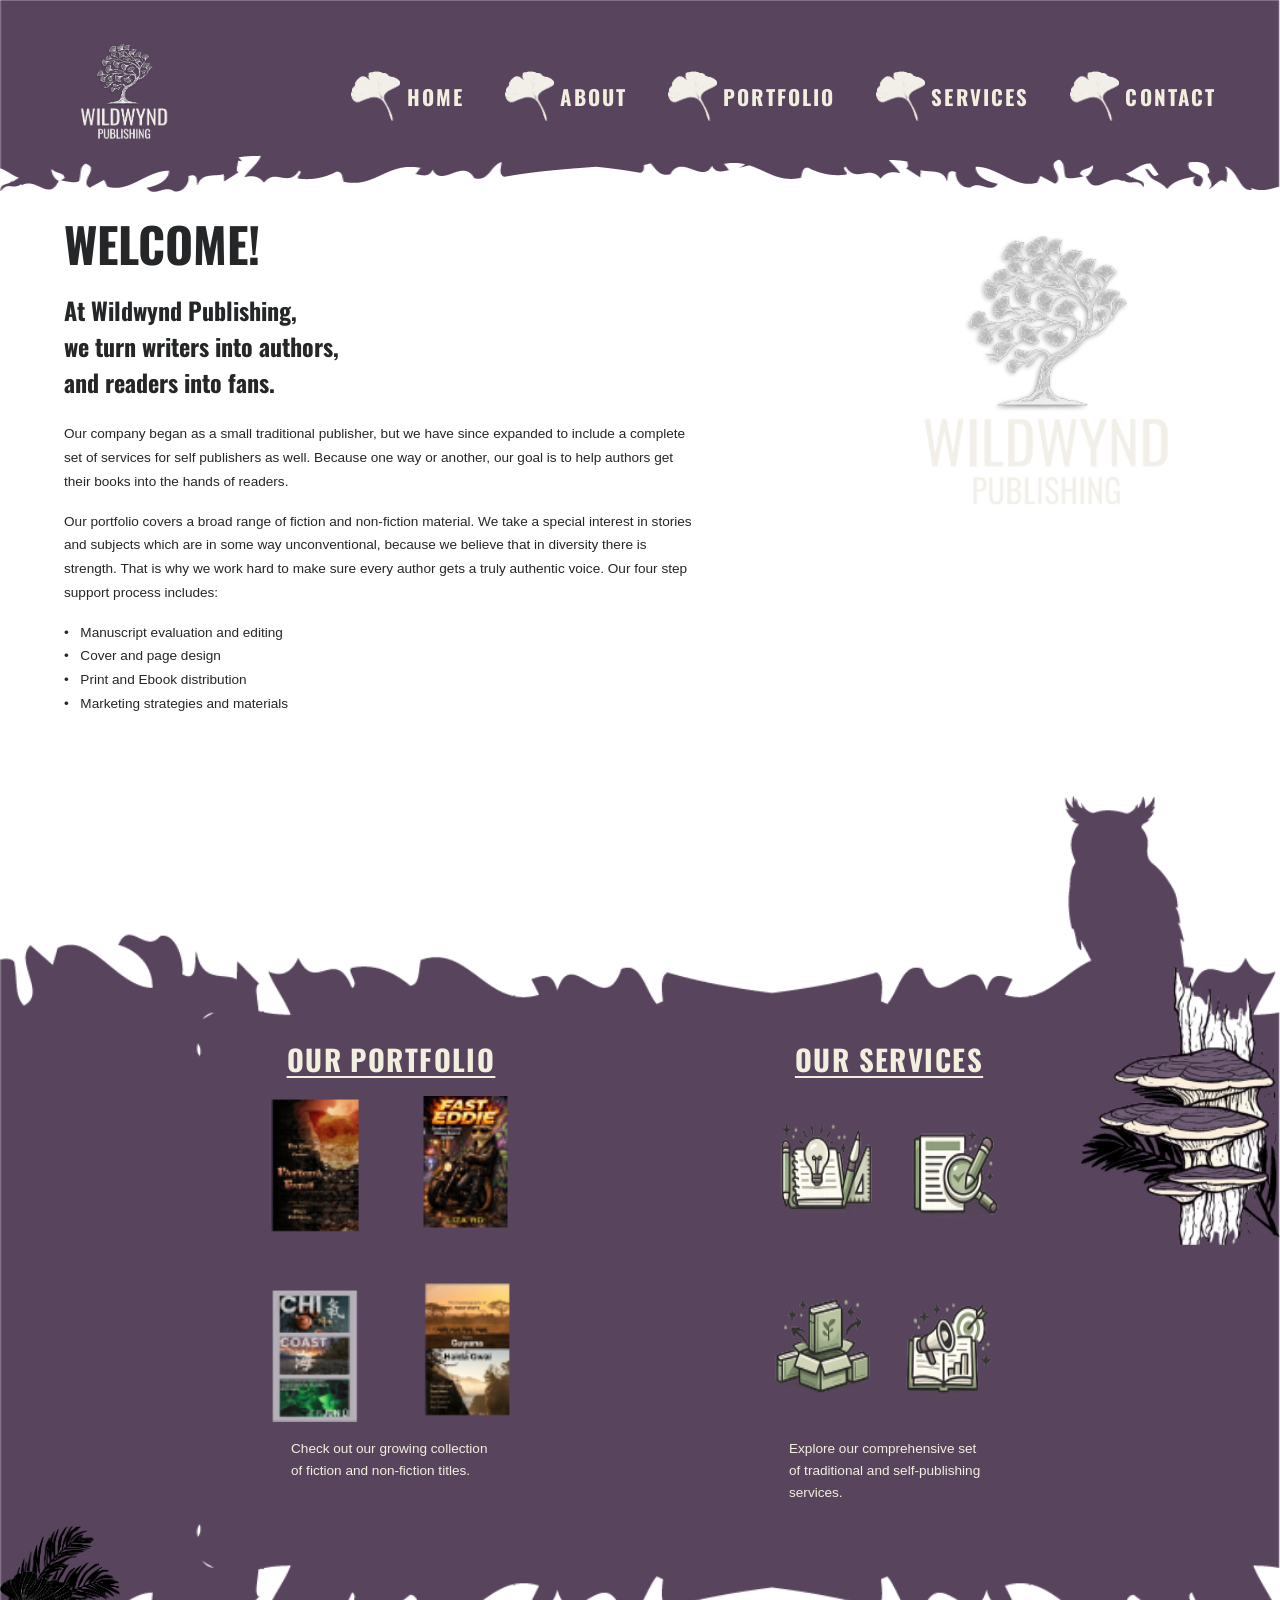
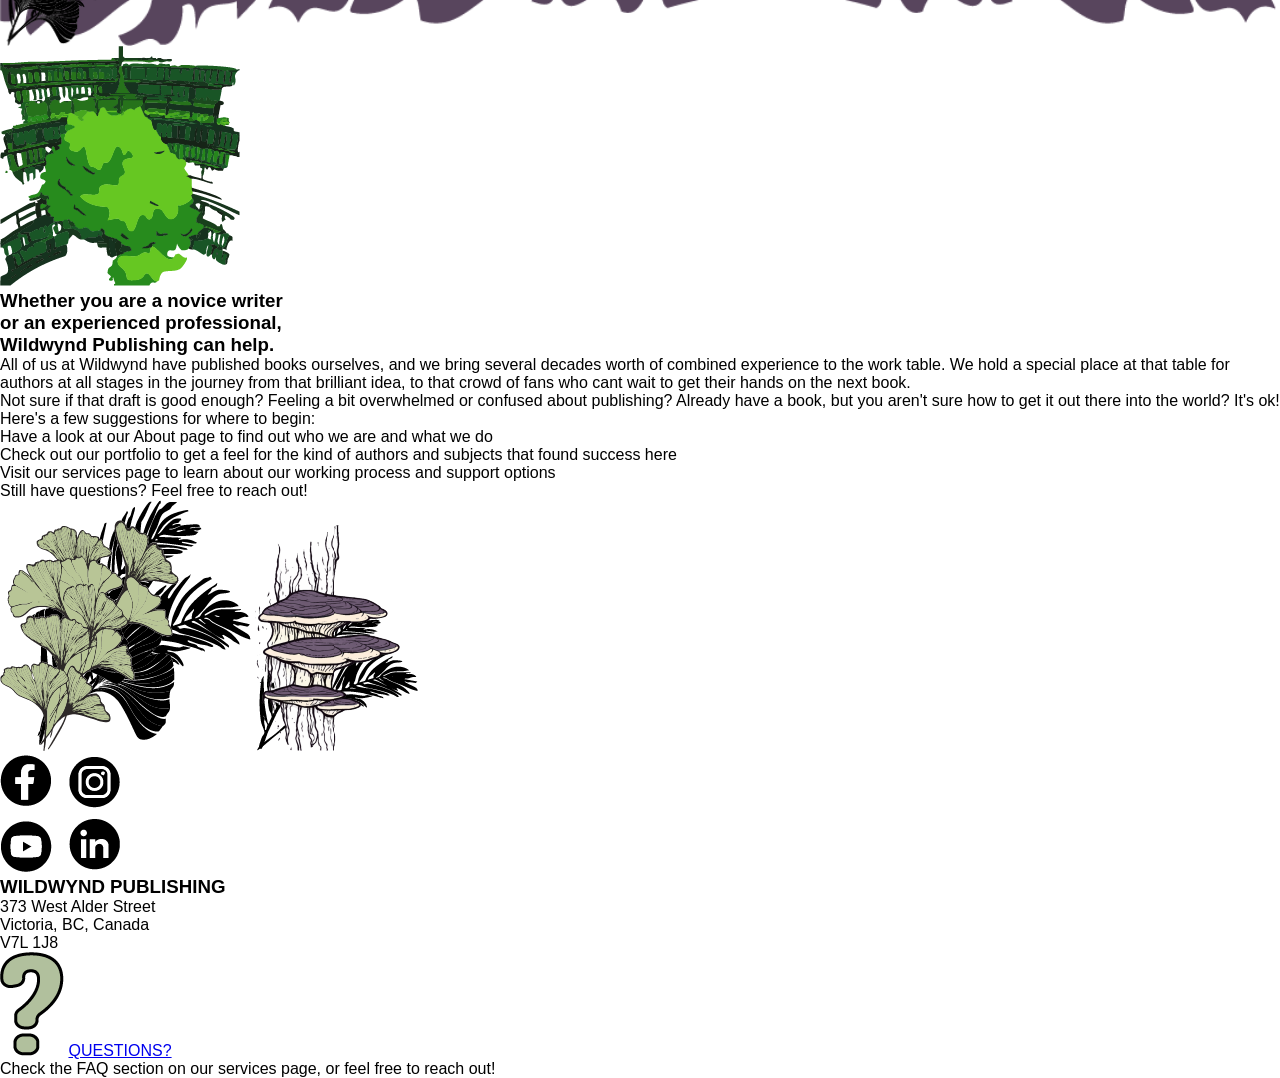
==== index.html @ 28acd810 "Adjust the alignment of image" ====
<!doctype html>
<html lang="en">
  <head>
    <meta charset="UTF-8" />
    <meta name="viewport" content="width=device-width, initial-scale=1.0" />
    <title>Wildwynd Publishing</title>
    <link rel="stylesheet" href="style.css" />
  </head>
  <body>
    <!-- ══════════ NAVBAR ══════════ -->
    <nav>
      <div class="nav-inner">
        <div class="nav-logo">
          <img src="assets/Logo.png" alt="Wildwynd Publishing" />
        </div>

        <div class="nav-links">
          <div class="nav-link-wrap">
            <img
              class="leaf-bg"
              src="assets/Link_backdrop.png"
              alt=""
              aria-hidden="true"
            />
            <a href="index.html">HOME</a>
          </div>
          <div class="nav-link-wrap">
            <img
              class="leaf-bg"
              src="assets/Link_backdrop.png"
              alt=""
              aria-hidden="true"
            />
            <a href="about.html">ABOUT</a>
          </div>
          <div class="nav-link-wrap">
            <img
              class="leaf-bg"
              src="assets/Link_backdrop.png"
              alt=""
              aria-hidden="true"
            />
            <a href="portfolio.html">PORTFOLIO</a>
          </div>
          <div class="nav-link-wrap">
            <img
              class="leaf-bg"
              src="assets/Link_backdrop.png"
              alt=""
              aria-hidden="true"
            />
            <a href="services.html">SERVICES</a>
          </div>
          <div class="nav-link-wrap">
            <img
              class="leaf-bg"
              src="assets/Link_backdrop.png"
              alt=""
              aria-hidden="true"
            />
            <a href="contact.html">CONTACT</a>
          </div>
        </div>
      </div>
    </nav>

    <!-- ══════════ HERO SECTION ══════════ -->
    <!-- Full bleed — Home_BG.png (body bg) shows through -->
    <section class="hero">
      <div class="hero-content">
        <div class="hero-text">
          <h1>WELCOME!</h1>
          <h2>
            At Wildwynd Publishing,<br />
            we turn writers into authors,<br />
            and readers into fans.
          </h2>
          <p>
            Our company began as a small traditional publisher, but we have
            since expanded to include a complete set of services for self
            publishers as well. Because one way or another, our goal is to help
            authors get their books into the hands of readers.
          </p>
          <p>
            Our portfolio covers a broad range of fiction and non-fiction
            material. We take a special interest in stories and subjects which
            are in some way unconventional, because we believe that in diversity
            there is strength. That is why we work hard to make sure every
            author gets a truly authentic voice. Our four step support process
            includes:
          </p>
          <ul>
            <li>Manuscript evaluation and editing</li>
            <li>Cover and page design</li>
            <li>Print and Ebook distribution</li>
            <li>Marketing strategies and materials</li>
          </ul>
        </div>

        <div class="hero-logo">
          <img src="assets/Logo.png" alt="Wildwynd Publishing" />
        </div>
      </div>
    </section>

    <!-- ══════════ PURPLE MID SECTION ══════════ -->
    <section class="mid-section">
      <img
        class="content-backdrop"
        src="assets/content_backdrop.png"
        alt=""
        aria-hidden="true"
      />
      <img
        class="mid-fungus"
        src="assets/Top_Right_Fungus.png"
        alt=""
        aria-hidden="true"
      />
      <img
        class="mid-fern"
        src="assets/Top_left_fern.png"
        alt=""
        aria-hidden="true"
      />

      <div class="mid-inner">
        <div class="mid-grid">
          <div class="mid-col">
            <a href="portfolio.html">OUR PORTFOLIO</a>
            <img
              class="section-img"
              src="assets/portfolio_group.png"
              alt="Portfolio book covers"
            />
            <p>
              Check out our growing collection of fiction and non-fiction
              titles.
            </p>
          </div>

          <div class="mid-col">
            <a href="services.html">OUR SERVICES</a>
            <img
              class="section-img image2"
              src="assets/services_group.png"
              alt="Services icons"
            />
            <p>
              Explore our comprehensive set of traditional and self-publishing
              services.
            </p>
          </div>
        </div>
      </div>
    </section>

    <!-- ══════════ BOTTOM CONTENT SECTION ══════════ -->
    <!-- Full bleed — Home_BG.png (body bg) shows through -->
    <!-- Content sits on RIGHT side per reference -->
    <section class="bottom-hero">
      <img
        class="bottom-left-graphic"
        src="assets/bottom_left_graphic.png"
        alt=""
        aria-hidden="true"
      />

      <div class="bottom-hero-content">
        <h3>
          Whether you are a novice writer<br />
          or an experienced professional,<br />
          Wildwynd Publishing can help.
        </h3>
        <p>
          All of us at Wildwynd have published books ourselves, and we bring
          several decades worth of combined experience to the work table. We
          hold a special place at that table for authors at all stages in the
          journey from that brilliant idea, to that crowd of fans who cant wait
          to get their hands on the next book.
        </p>
        <p>
          Not sure if that draft is good enough? Feeling a bit overwhelmed or
          confused about publishing? Already have a book, but you aren't sure
          how to get it out there into the world? It's ok! Here's a few
          suggestions for where to begin:
        </p>
        <ul>
          <li>
            Have a look at our About page to find out who we are and what we do
          </li>
          <li>
            Check out our portfolio to get a feel for the kind of authors and
            subjects that found success here
          </li>
          <li>
            Visit our services page to learn about our working process and
            support options
          </li>
          <li>Still have questions? Feel free to reach out!</li>
        </ul>
      </div>
    </section>

    <!-- ══════════ FOOTER ══════════ -->
    <footer>
      <img
        class="footer-plant"
        src="assets/Footer_Plant.png"
        alt=""
        aria-hidden="true"
      />
      <img
        class="footer-fungus"
        src="assets/Footer_Fungus.png"
        alt=""
        aria-hidden="true"
      />

      <div class="footer-inner">
        <div class="footer-socials">
          <img
            src="assets/Socials.png"
            alt="Facebook, Instagram, YouTube, LinkedIn"
          />
        </div>

        <div class="footer-address">
          <h3>WILDWYND PUBLISHING</h3>
          <p>373 West Alder Street<br />Victoria, BC, Canada<br />V7L 1J8</p>
        </div>

        <div class="footer-questions">
          <img
            class="q-mark"
            src="assets/Questions.png"
            alt=""
            aria-hidden="true"
          />
          <a href="services.html#faq">QUESTIONS?</a>
          <p>
            Check the FAQ section on our services page, or feel free to reach
            out!
          </p>
        </div>
      </div>
    </footer>
  </body>
</html>
---- style.css ----
/* ============================================================
   WILDWYND PUBLISHING — Global Stylesheet
   ============================================================ */

@import url("https://fonts.googleapis.com/css2?family=Oswald:wght@700&display=swap");

:root {
  --ash-plum: #85465d;
  --carbon-black: #252627;
  --botanical-sage: #8bb18f;
  --soft-ivory: #f2efdf;
  --link-hover: #8bb18f;
  --link-visited: #c1abc6;

  --font-heading: "Oswald", "Arial Narrow", sans-serif;
  --font-body: "Century Gothic", "Futura", "Trebuchet MS", sans-serif;
}

*,
*::before,
*::after {
  box-sizing: border-box;
  margin: 0;
  padding: 0;
}
html {
  scroll-behavior: smooth;
}

body {
  font-family: var(--font-body);
  overflow-x: hidden;
}

/* ============================================================
   NAVBAR
   Nav_backdrop.png 1081×192 — background
   Link_backdrop.png 51×51 — leaf BESIDE each label
   Logo on left side
   ============================================================ */
nav {
  position: relative;
  width: 100%;
  background-image: url("assets/Nav_backdrop.png");
  background-size: 100% 100%;
  background-repeat: no-repeat;
  min-height: 192px;
}

.nav-inner {
  position: absolute;
  top: 0;
  left: 0;
  right: 0;
  bottom: 0;
  display: flex;
  align-items: center;
  justify-content: space-between;
  padding: 0 4rem;
}

/* Logo on left */
.nav-logo img {
  width: 120px;
  object-fit: contain;
}

/* Links group centred */
.nav-links {
  display: flex;
  align-items: center;
  gap: 2.5rem;
  flex: 1;
  justify-content: end;
}

/* Each item: leaf + label side by side */
.nav-link-wrap {
  display: flex;
  flex-direction: row;
  align-items: center;
  gap: 0.4rem;
}

.nav-link-wrap img.leaf-bg {
  width: 50px;
  height: 50px;
  object-fit: contain;
}

.nav-link-wrap a {
  font-family: var(--font-heading);
  font-size: 1.3rem;
  font-weight: 700;
  letter-spacing: 0.1em;
  color: var(--soft-ivory);
  text-decoration: none;
  text-transform: uppercase;
  white-space: nowrap;
}

.nav-link-wrap a:hover {
  color: var(--link-hover);
}
.nav-link-wrap a:visited {
  color: var(--link-visited);
}

/* ============================================================
   HERO SECTION
   ============================================================ */
.hero {
  padding: 1rem 0 5rem;
}

.hero-content {
  display: grid;
  grid-template-columns: 55% 45%;
  max-width: 1400px;
  margin: 0 auto;
  padding: 0 4rem;
  align-items: start;
}

.hero-text h1 {
  font-family: var(--font-heading);
  font-size: 3rem;
  font-weight: 700;
  color: var(--carbon-black);
  text-transform: uppercase;
  margin-bottom: 0.8rem;
}

.hero-text h2 {
  font-family: var(--font-heading);
  font-size: 1.5rem;
  font-weight: 700;
  color: var(--carbon-black);
  margin-bottom: 1.4rem;
}

.hero-text p {
  font-family: var(--font-body);
  font-size: 0.85rem;
  line-height: 1.75;
  color: var(--carbon-black);
  margin-bottom: 1rem;
}

.hero-text ul {
  list-style: none;
}

.hero-text ul li {
  font-family: var(--font-body);
  font-size: 0.85rem;
  line-height: 1.75;
  color: var(--carbon-black);
  padding-left: 1.2em;
  position: relative;
}

.hero-text ul li::before {
  content: "•";
  position: absolute;
  left: 0;
}

.hero-logo {
  display: flex;
  justify-content: flex-end;
  align-items: flex-start;
}

.hero-logo img {
  width: 340px;
}

/* ============================================================
   PURPLE MID SECTION
   content_backdrop.png — img tag sets natural height
   content overlaid absolutely on top
   ============================================================ */
.mid-section {
  position: relative;
  width: 100%;
}

.mid-section img.content-backdrop {
  width: 100%;
  display: block;
}

.mid-fungus {
  position: absolute;
  right: 0;
  top: 20%;
  width: 200px;
  pointer-events: none;
  z-index: 5;
}

.mid-fern {
  position: absolute;
  left: 0;
  bottom: 0;
  width: 120px;
  pointer-events: none;
  z-index: 5;
}

.mid-inner {
  position: absolute;
  inset: 0;
  display: flex;
  align-items: center;
  justify-content: center;
  padding: 0 4rem;
}

.mid-grid {
  display: grid;
  grid-template-columns: 1fr 1fr;
  gap: 6rem;
  width: 100%;
  max-width: 900px;
  margin-top: 100px;
}

.mid-col {
  display: flex;
  flex-direction: column;
  align-items: center;
  gap: 1rem;
}

.mid-col a {
  font-family: var(--font-heading);
  font-size: 1.8rem;
  font-weight: 700;
  color: var(--soft-ivory);
  text-decoration: underline;
  text-underline-offset: 4px;
  letter-spacing: 0.05em;
  text-transform: uppercase;
}

.mid-col a:hover {
  color: var(--link-hover);
}
.mid-col a:visited {
  color: var(--link-visited);
}

.mid-col img.section-img {
  width: 100%;
  max-width: 240px;
}

.mid-col img.section-img.image2 {
  height: 325.84px;
}

.mid-col p {
  font-family: var(--font-body);
  font-size: 0.85rem;
  color: var(--soft-ivory);
  text-align: left;
  line-height: 1.6;
  max-width: 200px;
}
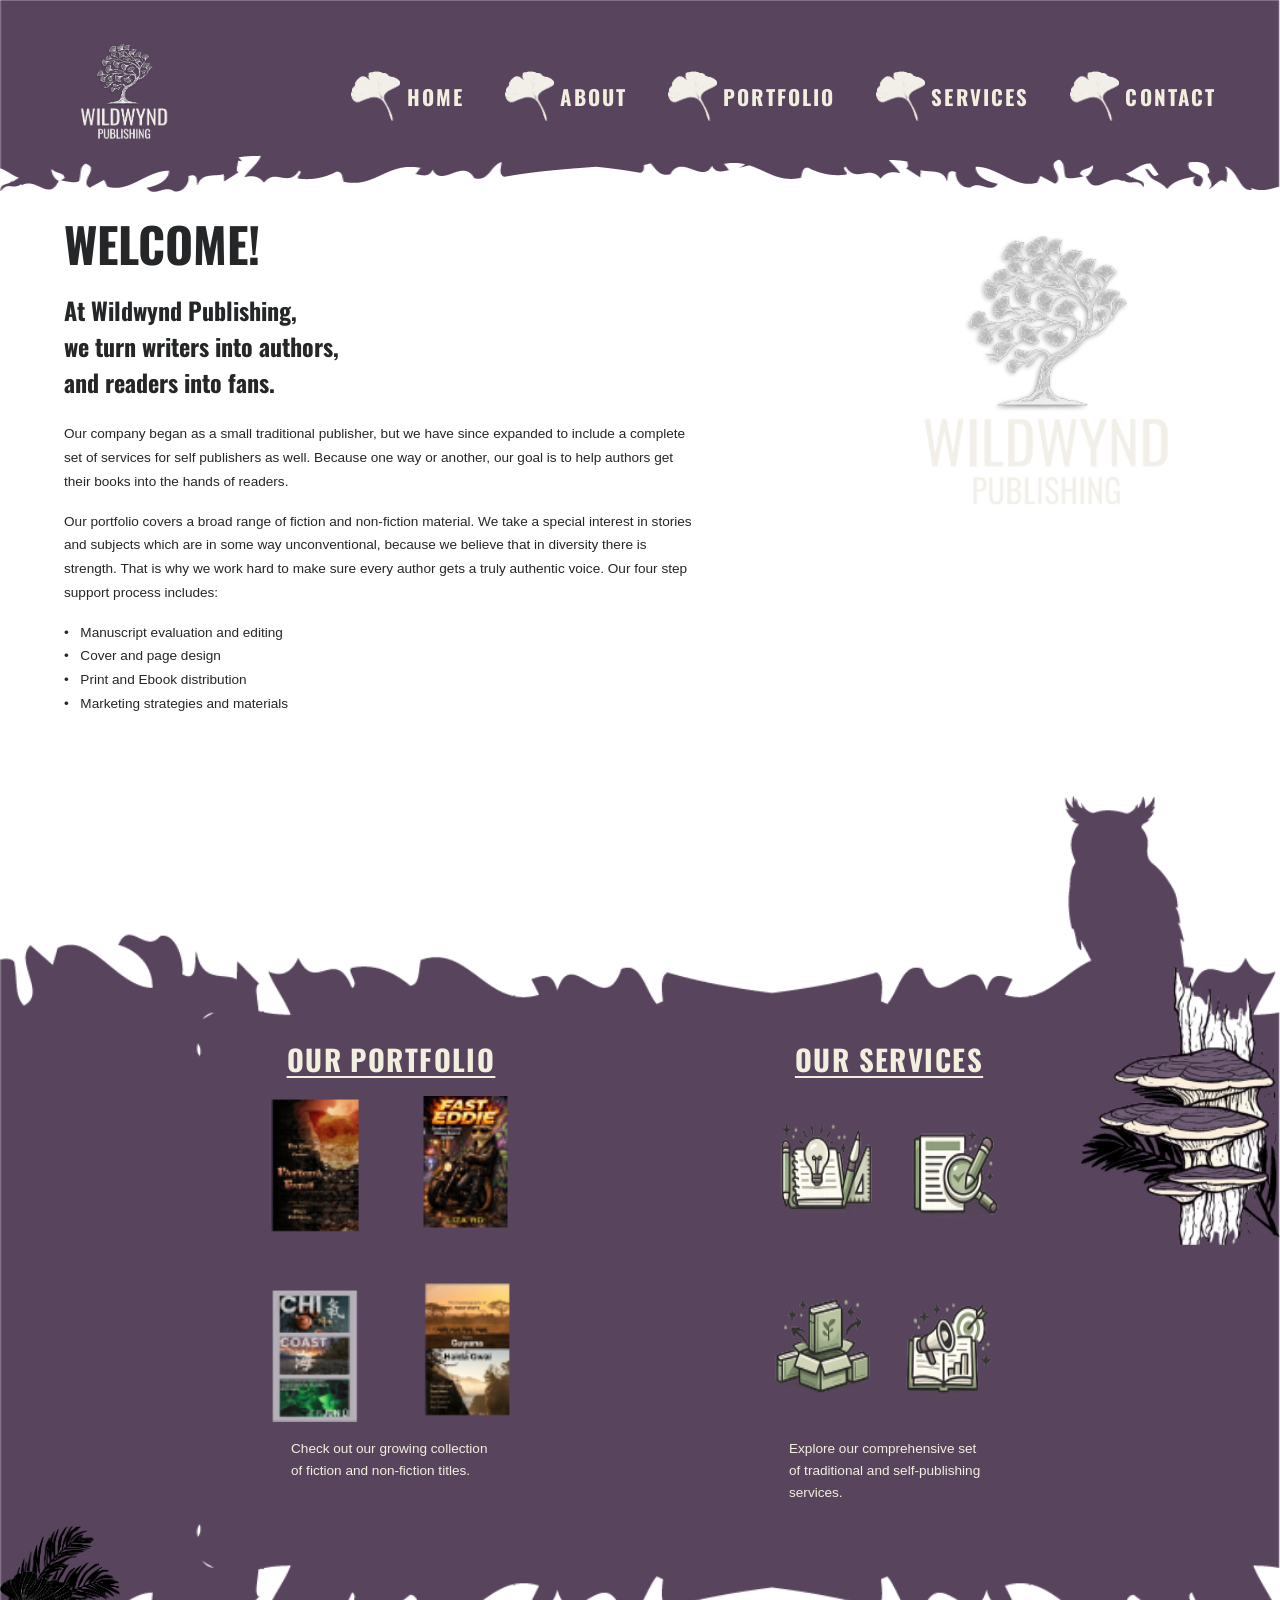
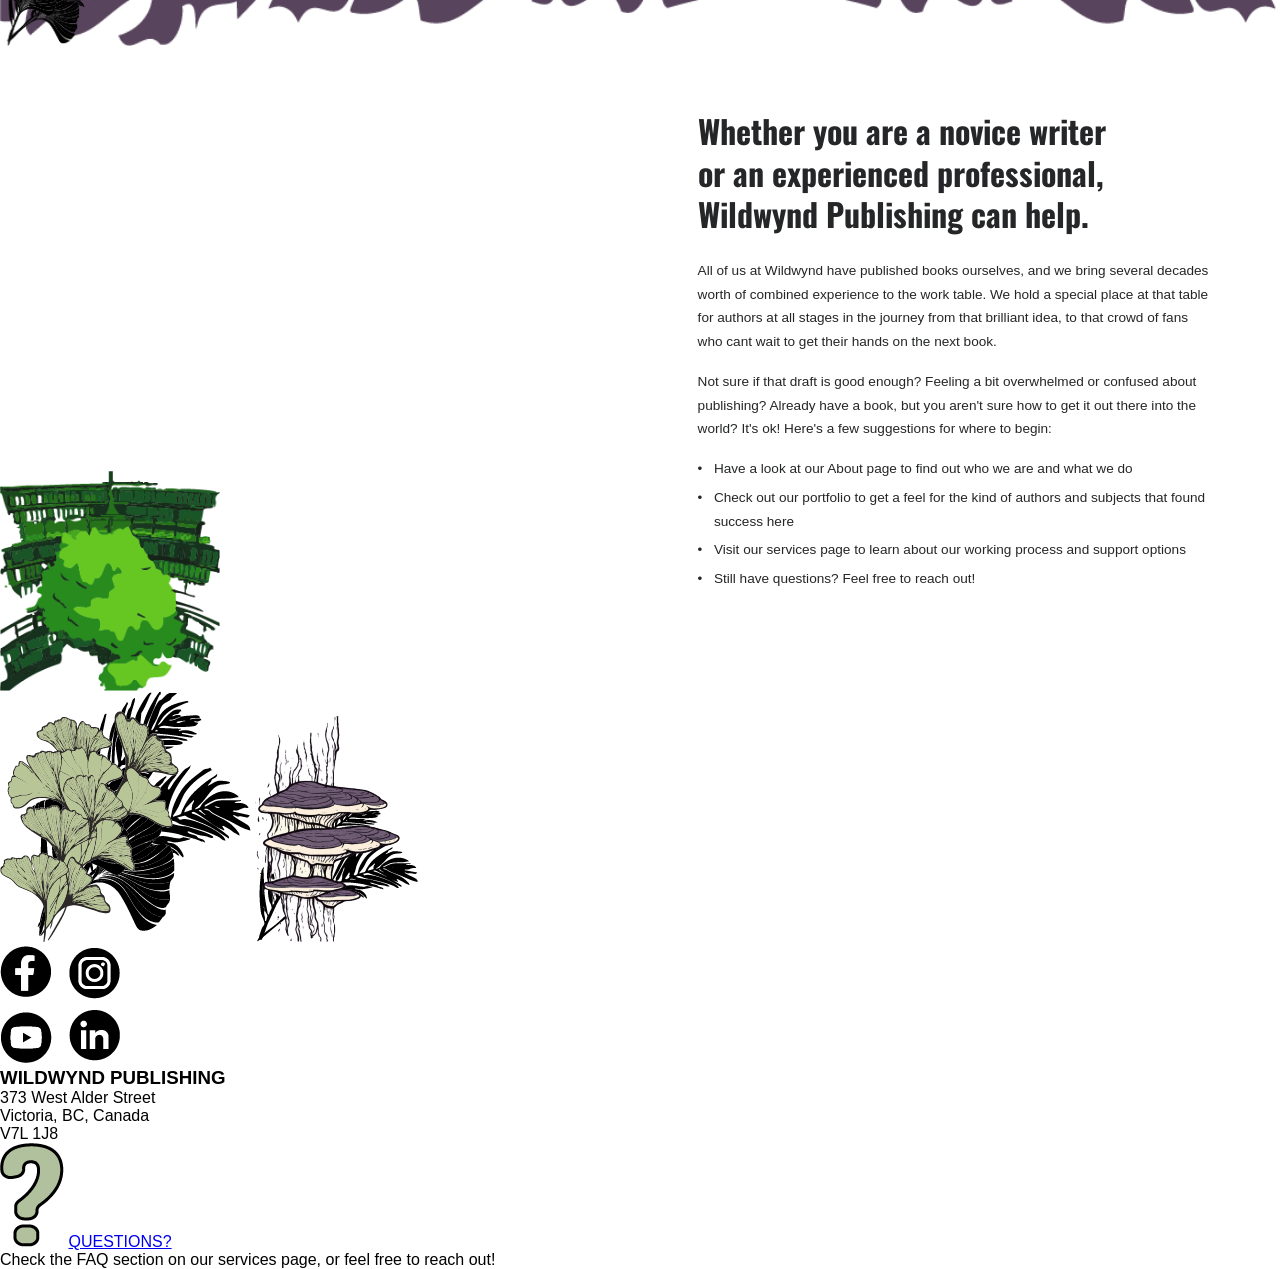
==== commit ff953e51: "Align spacing" ====
--- a/index.html
+++ b/index.html
@@ -167,38 +167,41 @@
       />
 
       <div class="bottom-hero-content">
-        <h3>
-          Whether you are a novice writer<br />
-          or an experienced professional,<br />
-          Wildwynd Publishing can help.
-        </h3>
-        <p>
-          All of us at Wildwynd have published books ourselves, and we bring
-          several decades worth of combined experience to the work table. We
-          hold a special place at that table for authors at all stages in the
-          journey from that brilliant idea, to that crowd of fans who cant wait
-          to get their hands on the next book.
-        </p>
-        <p>
-          Not sure if that draft is good enough? Feeling a bit overwhelmed or
-          confused about publishing? Already have a book, but you aren't sure
-          how to get it out there into the world? It's ok! Here's a few
-          suggestions for where to begin:
-        </p>
-        <ul>
-          <li>
-            Have a look at our About page to find out who we are and what we do
-          </li>
-          <li>
-            Check out our portfolio to get a feel for the kind of authors and
-            subjects that found success here
-          </li>
-          <li>
-            Visit our services page to learn about our working process and
-            support options
-          </li>
-          <li>Still have questions? Feel free to reach out!</li>
-        </ul>
+        <div class="bottom-hero-text">
+          <h3>
+            Whether you are a novice writer<br />
+            or an experienced professional,<br />
+            Wildwynd Publishing can help.
+          </h3>
+          <p>
+            All of us at Wildwynd have published books ourselves, and we bring
+            several decades worth of combined experience to the work table. We
+            hold a special place at that table for authors at all stages in the
+            journey from that brilliant idea, to that crowd of fans who cant
+            wait to get their hands on the next book.
+          </p>
+          <p>
+            Not sure if that draft is good enough? Feeling a bit overwhelmed or
+            confused about publishing? Already have a book, but you aren't sure
+            how to get it out there into the world? It's ok! Here's a few
+            suggestions for where to begin:
+          </p>
+          <ul>
+            <li>
+              Have a look at our About page to find out who we are and what we
+              do
+            </li>
+            <li>
+              Check out our portfolio to get a feel for the kind of authors and
+              subjects that found success here
+            </li>
+            <li>
+              Visit our services page to learn about our working process and
+              support options
+            </li>
+            <li>Still have questions? Feel free to reach out!</li>
+          </ul>
+        </div>
       </div>
     </section>
 
--- a/style.css
+++ b/style.css
@@ -269,3 +269,73 @@
   line-height: 1.6;
   max-width: 200px;
 }
+
+/* ============================================================
+   BOTTOM HERO SECTION
+   No background — body BG shows through
+   Content on right side
+   ============================================================ */
+.bottom-hero {
+  position: relative;
+  padding: 4rem 0 6rem;
+}
+
+.bottom-left-graphic {
+  position: absolute;
+  left: 0;
+  bottom: 0;
+  width: 220px;
+  pointer-events: none;
+  z-index: 2;
+}
+
+.bottom-hero-content {
+  max-width: 1400px;
+  margin: 0 auto;
+  padding: 0 4rem;
+  display: flex;
+  justify-content: flex-end;
+}
+
+.bottom-hero-text {
+  width: 45%;
+}
+
+.bottom-hero-text h3 {
+  font-family: var(--font-heading);
+  font-size: 2rem;
+  font-weight: 700;
+  color: var(--carbon-black);
+  margin-bottom: 1.5rem;
+  line-height: 1.3;
+}
+
+.bottom-hero-text p {
+  font-family: var(--font-body);
+  font-size: 0.85rem;
+  line-height: 1.75;
+  color: var(--carbon-black);
+  margin-bottom: 1rem;
+}
+
+.bottom-hero-text ul {
+  list-style: none;
+  margin-top: 1rem;
+}
+
+.bottom-hero-text ul li {
+  font-family: var(--font-body);
+  font-size: 0.85rem;
+  line-height: 1.75;
+  color: var(--carbon-black);
+  padding-left: 1.2em;
+  position: relative;
+  margin-bottom: 0.3rem;
+}
+
+.bottom-hero-text ul li::before {
+  content: "•";
+  position: absolute;
+  left: 0;
+}
+
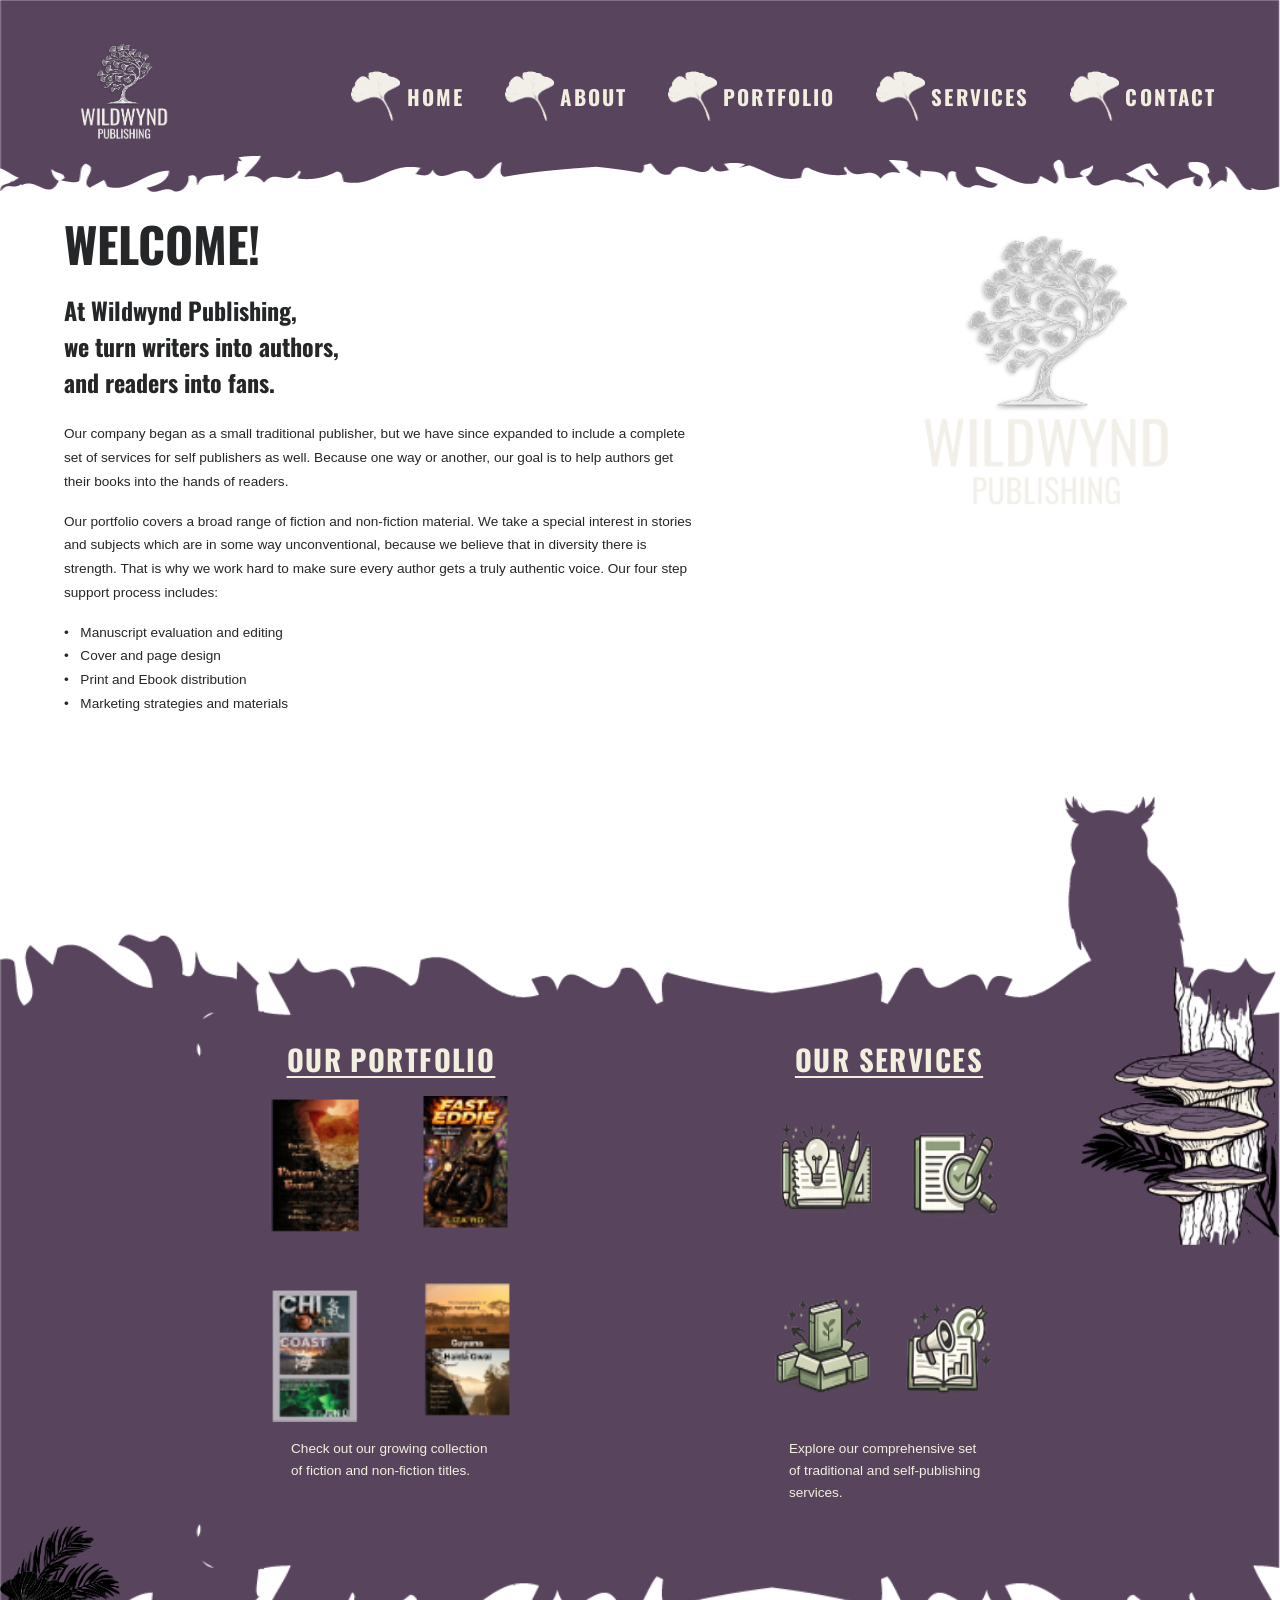
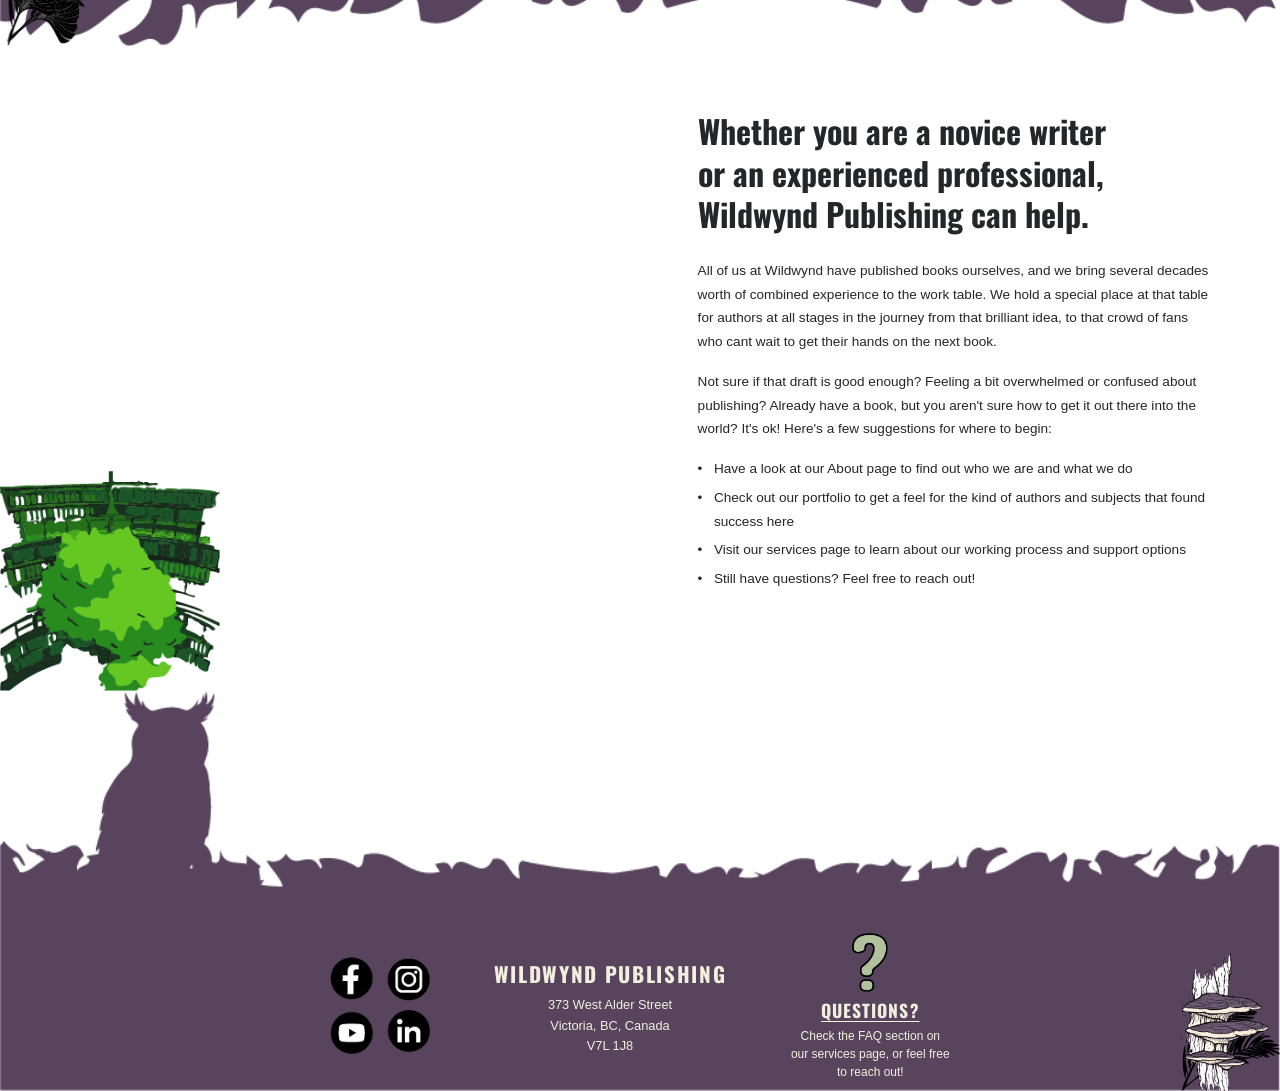
==== commit b19c97a7: "Footer" ====
--- a/index.html
+++ b/index.html
@@ -208,12 +208,6 @@
     <!-- ══════════ FOOTER ══════════ -->
     <footer>
       <img
-        class="footer-plant"
-        src="assets/Footer_Plant.png"
-        alt=""
-        aria-hidden="true"
-      />
-      <img
         class="footer-fungus"
         src="assets/Footer_Fungus.png"
         alt=""
--- a/style.css
+++ b/style.css
@@ -339,3 +339,109 @@
   left: 0;
 }
 
+/* ============================================================
+   FOOTER
+   Footer_backdrop.png — CSS background
+   ============================================================ */
+footer {
+  position: relative;
+  width: 100%;
+  background-image: url("assets/Footer_backdrop.png");
+  background-size: 100% 100%;
+  height: 400px;
+  background-repeat: no-repeat;
+  min-height: 309px;
+}
+
+.footer-plant {
+  position: absolute;
+  left: 0;
+  bottom: 0;
+  width: 150px;
+  pointer-events: none;
+  z-index: 3;
+}
+
+.footer-fungus {
+  position: absolute;
+  right: 0;
+  bottom: 0;
+  width: 100px;
+  pointer-events: none;
+  z-index: 3;
+}
+
+.footer-inner {
+  position: absolute;
+  inset: 0;
+  display: flex;
+  align-items: center;
+  justify-content: center;
+  gap: 4rem;
+  padding: 2rem 4rem 0;
+  margin-top: 200px;
+}
+
+.footer-socials img {
+  width: 100px;
+}
+
+.footer-address {
+  text-align: center;
+}
+
+.footer-address h3 {
+  font-family: var(--font-heading);
+  font-size: 1.3rem;
+  font-weight: 700;
+  color: var(--soft-ivory);
+  letter-spacing: 0.08em;
+  text-transform: uppercase;
+  margin-bottom: 0.4rem;
+  opacity: 1;
+}
+
+.footer-address p {
+  font-family: var(--font-body);
+  font-size: 0.8rem;
+  color: var(--soft-ivory);
+  line-height: 1.6;
+}
+
+.footer-questions {
+  display: flex;
+  flex-direction: column;
+  align-items: center;
+  gap: 0.3rem;
+  text-align: center;
+}
+
+.footer-questions img.q-mark {
+  width: 36px;
+}
+
+.footer-questions a {
+  font-family: var(--font-heading);
+  font-size: 1.1rem;
+  font-weight: 700;
+  color: var(--soft-ivory);
+  text-decoration: underline;
+  text-underline-offset: 3px;
+  letter-spacing: 0.06em;
+  text-transform: uppercase;
+}
+
+.footer-questions a:hover {
+  color: var(--link-hover);
+}
+.footer-questions a:visited {
+  color: var(--link-visited);
+}
+
+.footer-questions p {
+  font-family: var(--font-body);
+  font-size: 0.75rem;
+  color: var(--soft-ivory);
+  line-height: 1.5;
+  max-width: 160px;
+}
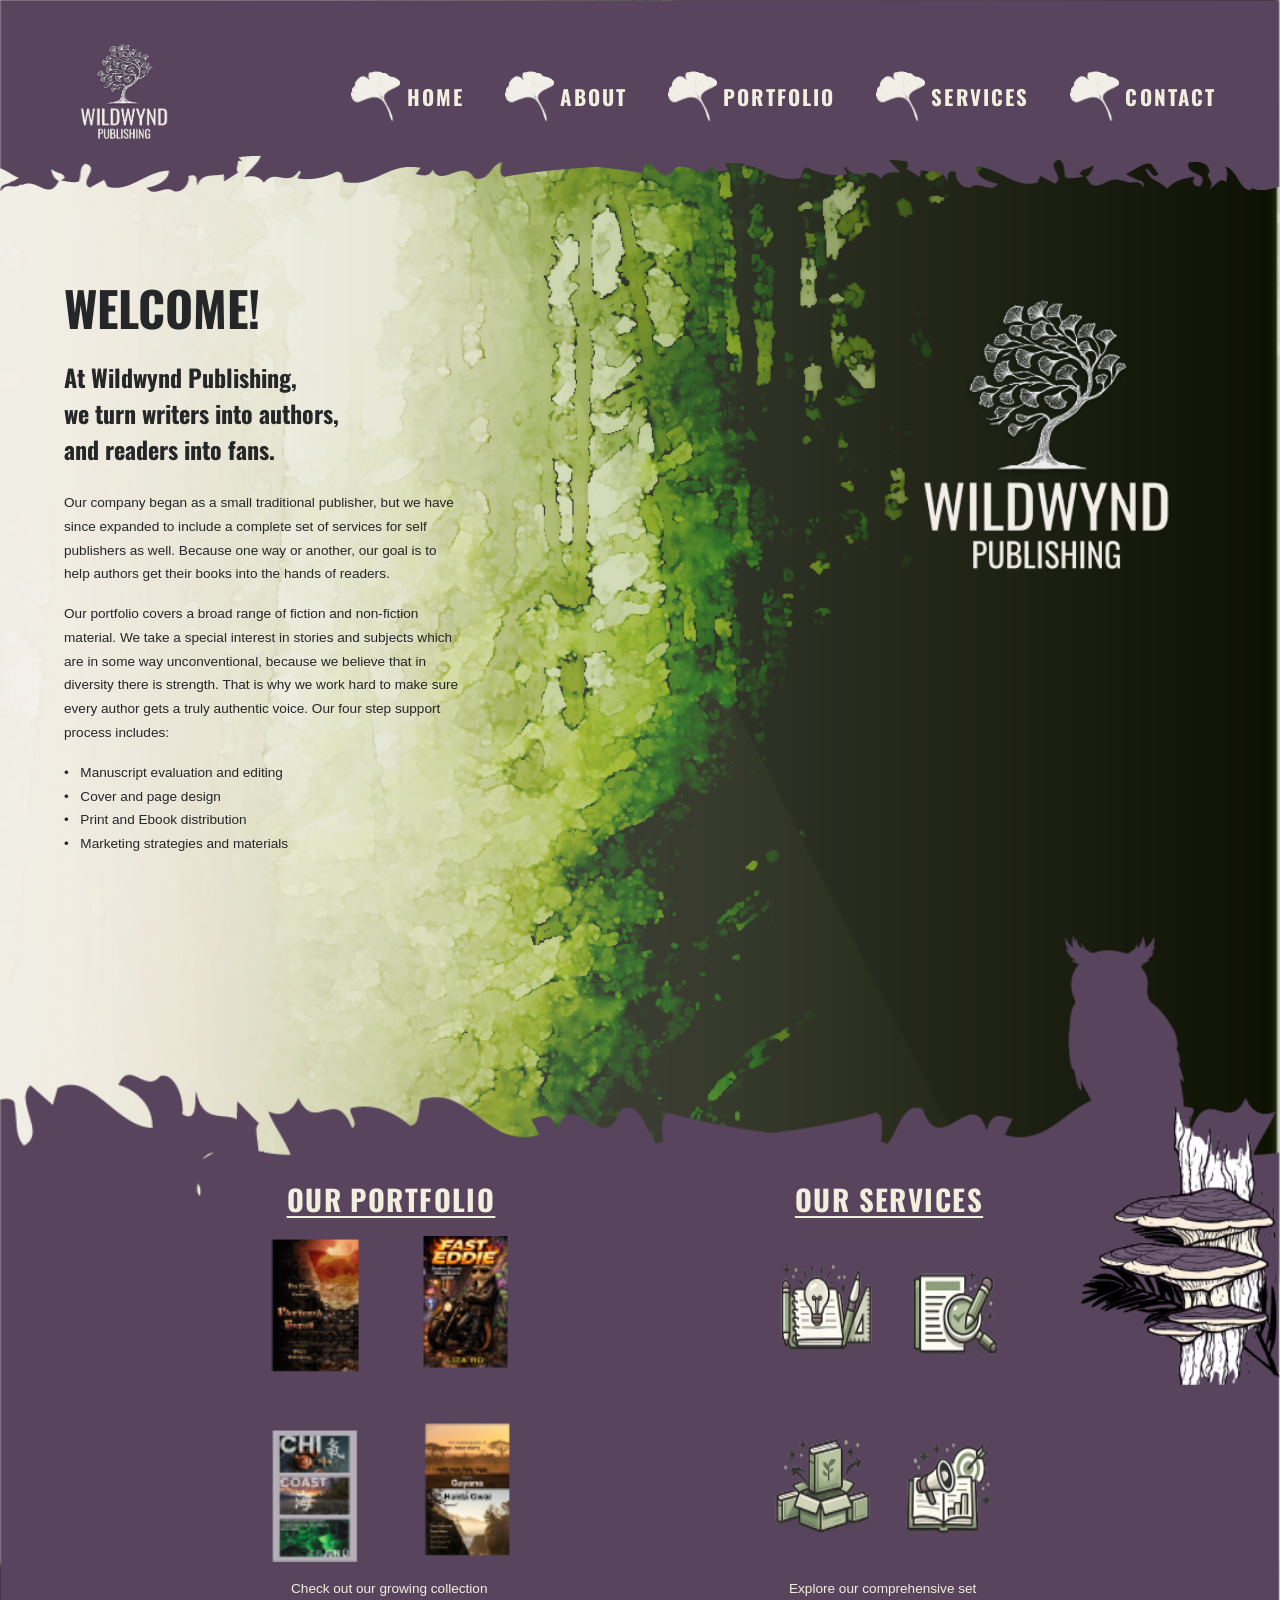
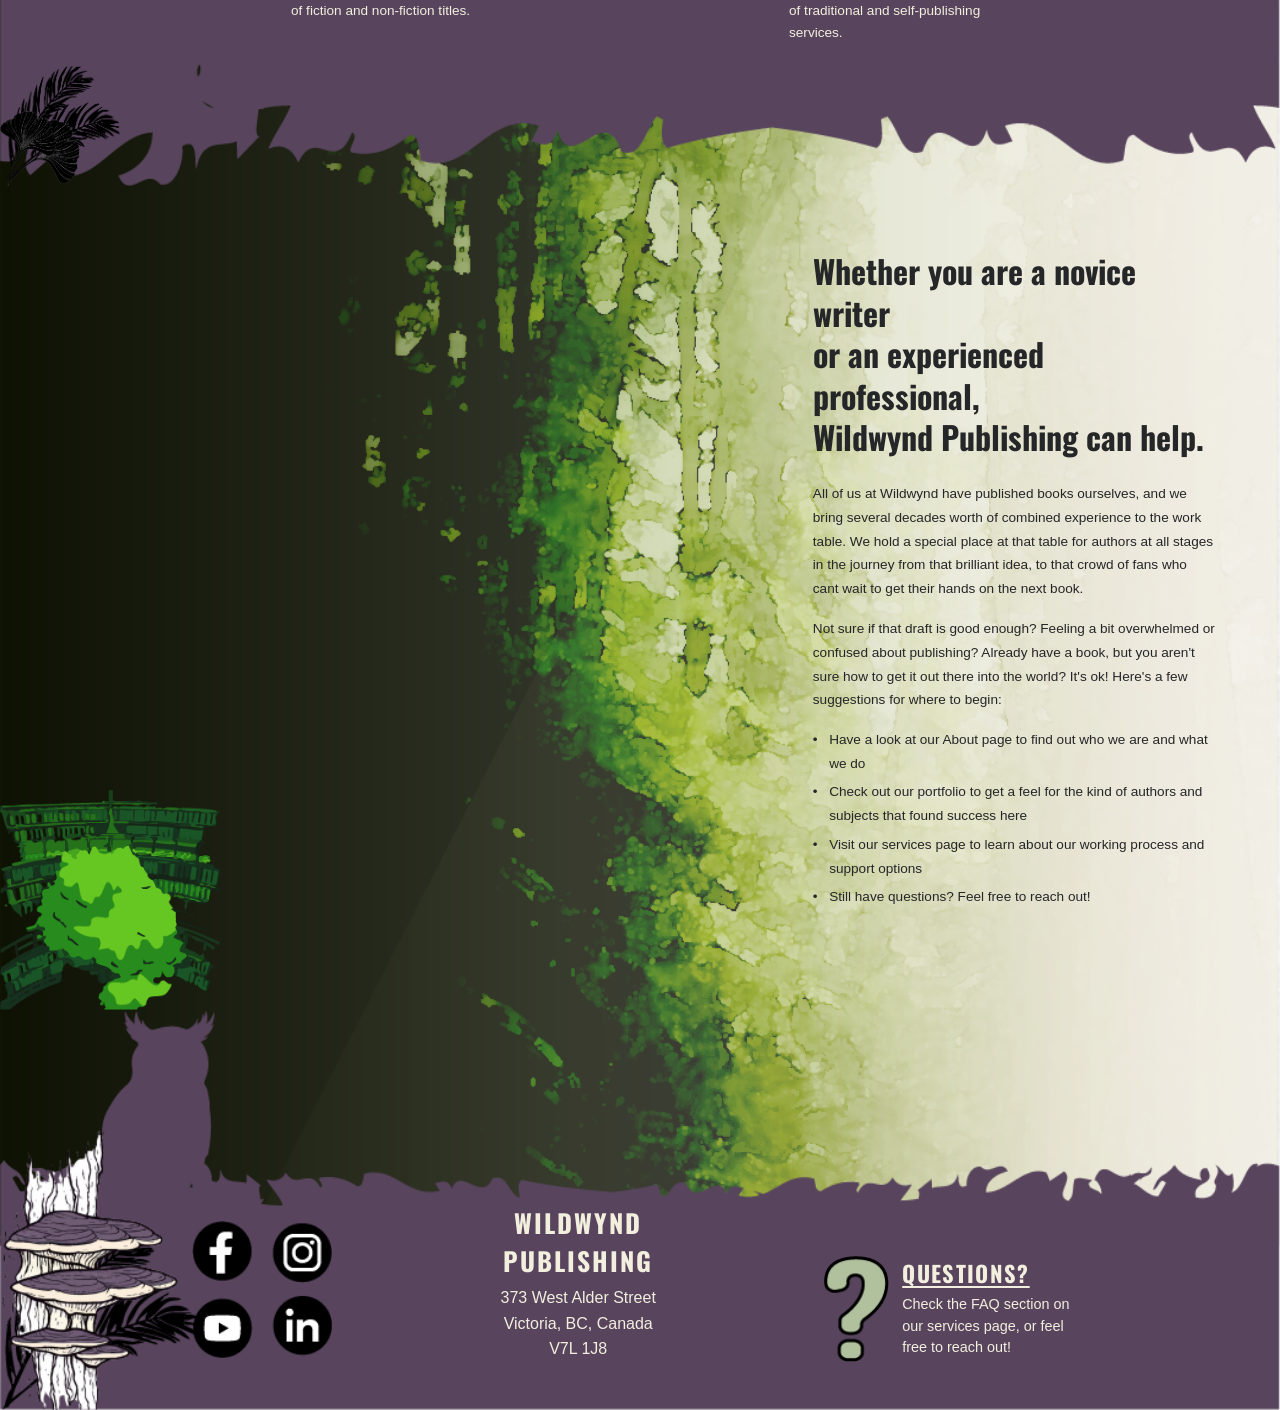
==== commit 5155e419: "Adjust footer spacing" ====
--- a/index.html
+++ b/index.html
@@ -213,7 +213,6 @@
         alt=""
         aria-hidden="true"
       />
-
       <div class="footer-inner">
         <div class="footer-socials">
           <img
@@ -234,11 +233,13 @@
             alt=""
             aria-hidden="true"
           />
-          <a href="services.html#faq">QUESTIONS?</a>
-          <p>
-            Check the FAQ section on our services page, or feel free to reach
-            out!
-          </p>
+          <div class="footer-questions-text">
+            <a href="services.html#faq">QUESTIONS?</a>
+            <p>
+              Check the FAQ section on our services page, or feel free to reach
+              out!
+            </p>
+          </div>
         </div>
       </div>
     </footer>
--- a/style.css
+++ b/style.css
@@ -30,6 +30,11 @@
 body {
   font-family: var(--font-body);
   overflow-x: hidden;
+  background-image: url("assets/Home_BG.png");
+  background-size: 100% auto;
+  background-position: center top;
+  background-repeat: no-repeat;
+  min-height: 100vh;
 }
 
 /* ============================================================
@@ -110,7 +115,7 @@
    HERO SECTION
    ============================================================ */
 .hero {
-  padding: 1rem 0 5rem;
+  padding: 5rem 0 5rem;
 }
 
 .hero-content {
@@ -128,7 +133,7 @@
   font-weight: 700;
   color: var(--carbon-black);
   text-transform: uppercase;
-  margin-bottom: 0.8rem;
+  margin-bottom: 1rem;
 }
 
 .hero-text h2 {
@@ -136,7 +141,7 @@
   font-size: 1.5rem;
   font-weight: 700;
   color: var(--carbon-black);
-  margin-bottom: 1.4rem;
+  margin-bottom: 1.5rem;
 }
 
 .hero-text p {
@@ -149,6 +154,11 @@
 
 .hero-text ul {
   list-style: none;
+}
+
+.hero-text p,
+.hero-text ul {
+  max-width: 400px;
 }
 
 .hero-text ul li {
@@ -298,7 +308,7 @@
 }
 
 .bottom-hero-text {
-  width: 45%;
+  width: 35%;
 }
 
 .bottom-hero-text h3 {
@@ -348,9 +358,8 @@
   width: 100%;
   background-image: url("assets/Footer_backdrop.png");
   background-size: 100% 100%;
-  height: 400px;
   background-repeat: no-repeat;
-  min-height: 309px;
+  min-height: 400px;
 }
 
 .footer-plant {
@@ -364,9 +373,10 @@
 
 .footer-fungus {
   position: absolute;
-  right: 0;
+  left: 0;
   bottom: 0;
-  width: 100px;
+  height: 280px;
+  width: 200px;
   pointer-events: none;
   z-index: 3;
 }
@@ -375,15 +385,14 @@
   position: absolute;
   inset: 0;
   display: flex;
-  align-items: center;
+  align-items: flex-end;
   justify-content: center;
-  gap: 4rem;
-  padding: 2rem 4rem 0;
-  margin-top: 200px;
+  gap: 7rem;
+  padding: 0 12rem 3rem;
 }
 
 .footer-socials img {
-  width: 100px;
+  width: 140px;
 }
 
 .footer-address {
@@ -392,37 +401,42 @@
 
 .footer-address h3 {
   font-family: var(--font-heading);
-  font-size: 1.3rem;
+  font-size: 1.6rem;
   font-weight: 700;
   color: var(--soft-ivory);
   letter-spacing: 0.08em;
   text-transform: uppercase;
   margin-bottom: 0.4rem;
-  opacity: 1;
 }
 
 .footer-address p {
   font-family: var(--font-body);
-  font-size: 0.8rem;
+  font-size: 1rem;
   color: var(--soft-ivory);
   line-height: 1.6;
 }
 
 .footer-questions {
   display: flex;
+  flex-direction: row;
+  align-items: flex-start;
+  gap: 0.8rem;
+  text-align: left;
+}
+
+.footer-questions-text {
+  display: flex;
   flex-direction: column;
-  align-items: center;
   gap: 0.3rem;
-  text-align: center;
 }
 
 .footer-questions img.q-mark {
-  width: 36px;
+  width: 70px;
 }
 
 .footer-questions a {
   font-family: var(--font-heading);
-  font-size: 1.1rem;
+  font-size: 1.4rem;
   font-weight: 700;
   color: var(--soft-ivory);
   text-decoration: underline;
@@ -431,17 +445,16 @@
   text-transform: uppercase;
 }
 
+.footer-questions p {
+  font-family: var(--font-body);
+  font-size: 0.9rem;
+  color: var(--soft-ivory);
+  line-height: 1.5;
+  max-width: 200px;
+}
 .footer-questions a:hover {
   color: var(--link-hover);
 }
 .footer-questions a:visited {
   color: var(--link-visited);
 }
-
-.footer-questions p {
-  font-family: var(--font-body);
-  font-size: 0.75rem;
-  color: var(--soft-ivory);
-  line-height: 1.5;
-  max-width: 160px;
-}
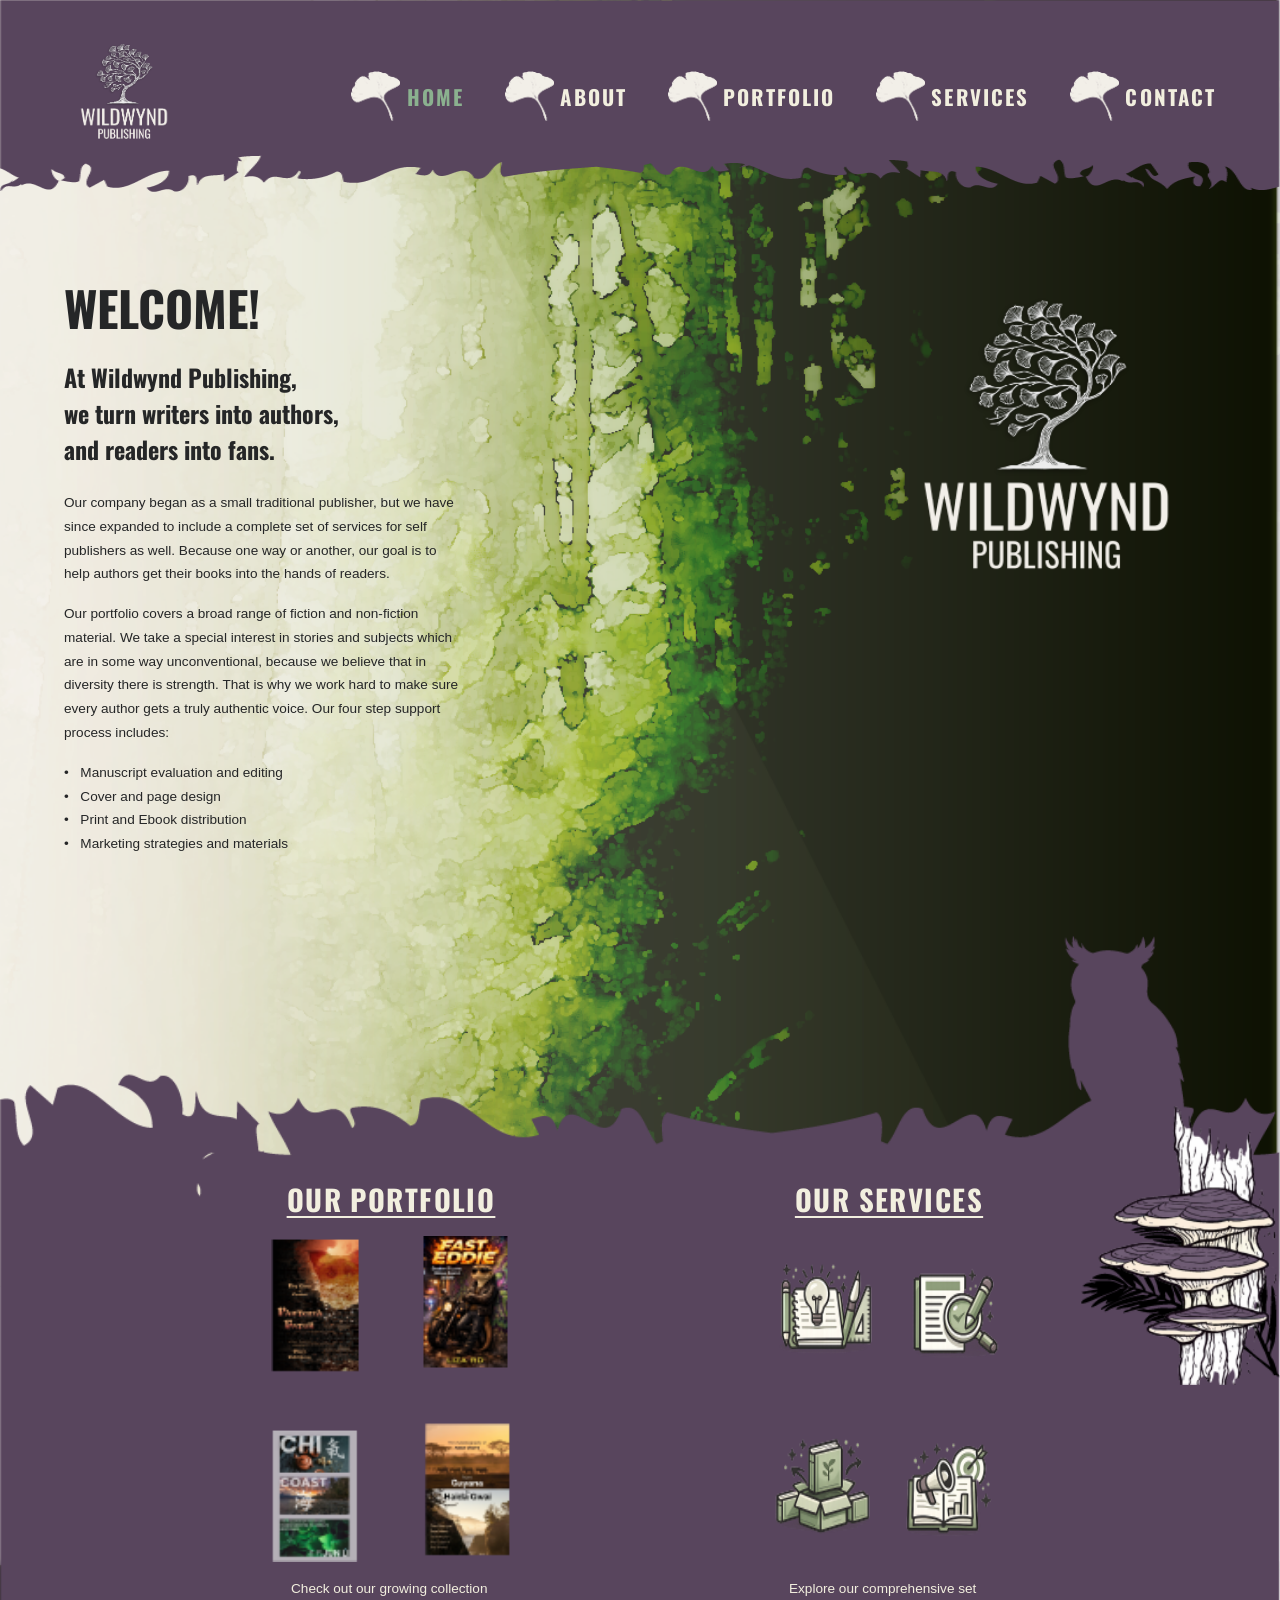
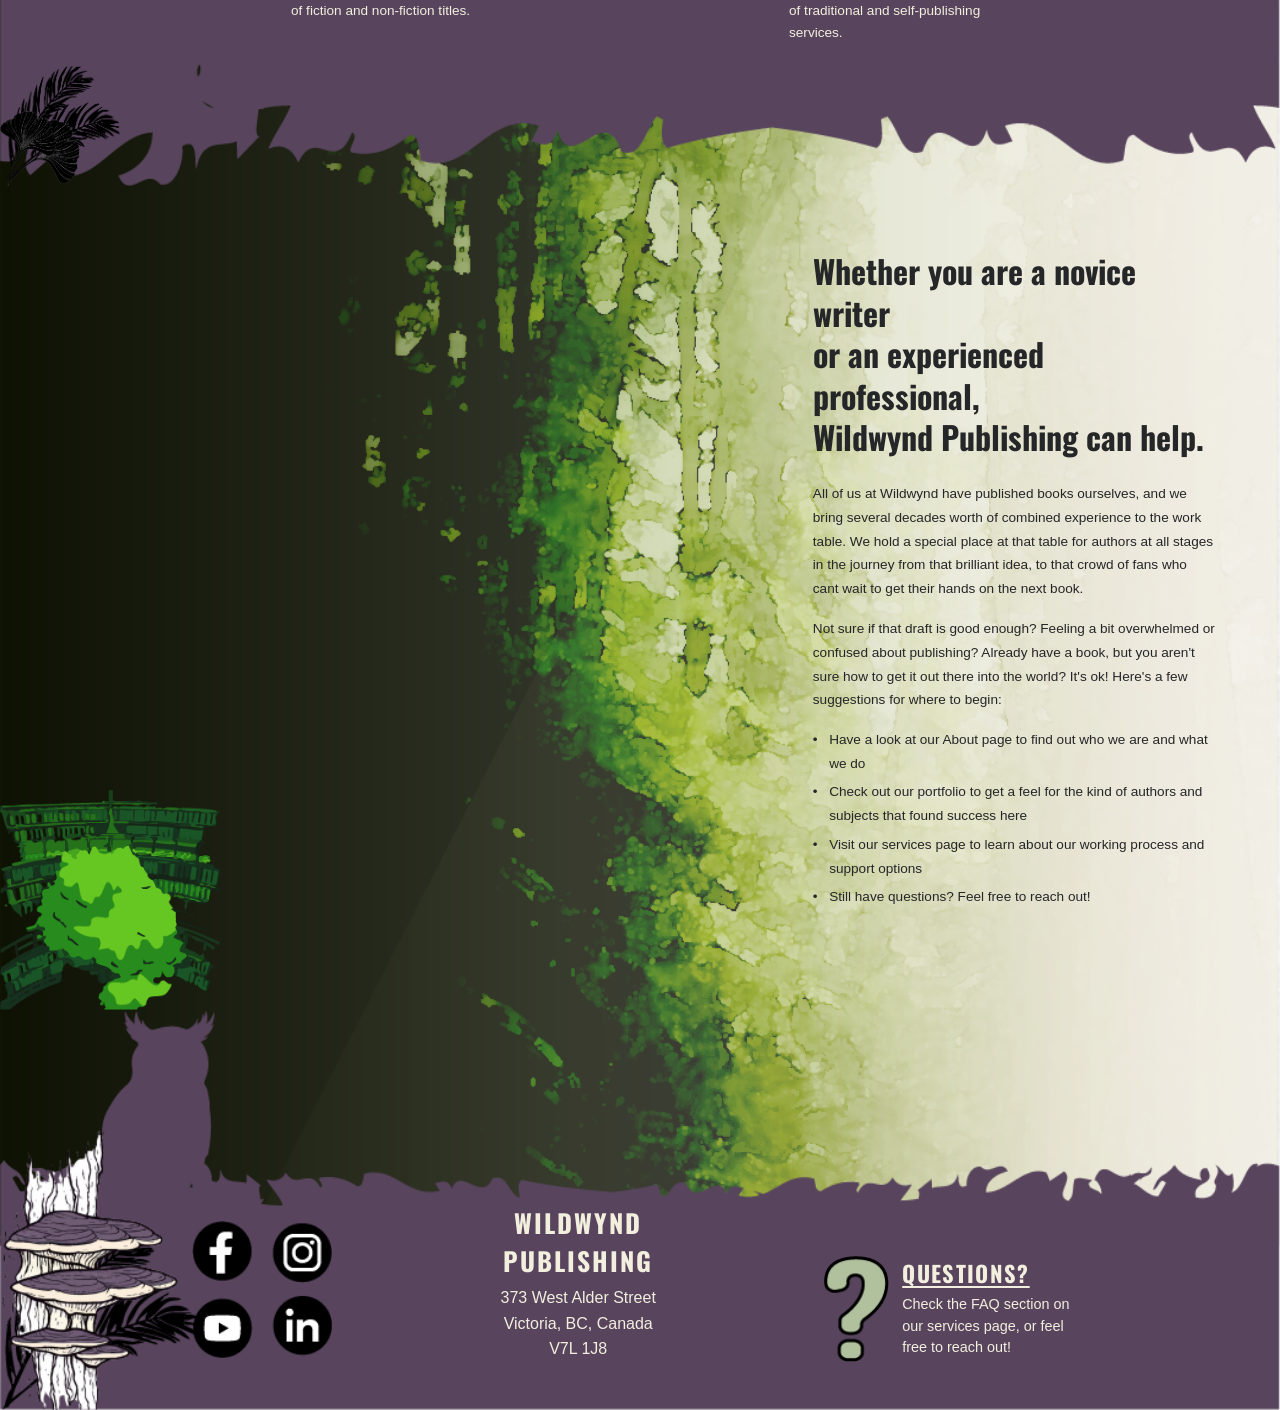
==== commit ec42b320: "Make enough changes" ====
--- a/index.html
+++ b/index.html
@@ -243,5 +243,6 @@
         </div>
       </div>
     </footer>
+    <script src="script.js" defer></script>
   </body>
 </html>
--- a/style.css
+++ b/style.css
@@ -104,13 +104,23 @@
   white-space: nowrap;
 }
 
+a:visited {
+  color: inherit;
+}
+
+.nav-link-wrap a:visited {
+  color: var(--soft-ivory);
+}
+
+/* hover */
 .nav-link-wrap a:hover {
   color: var(--link-hover);
 }
-.nav-link-wrap a:visited {
-  color: var(--link-visited);
-}
-
+
+/* active page */
+.nav-link-wrap a.active {
+  color: var(--botanical-sage);
+}
 /* ============================================================
    HERO SECTION
    ============================================================ */
@@ -258,9 +268,9 @@
 .mid-col a:hover {
   color: var(--link-hover);
 }
-.mid-col a:visited {
+/* .mid-col a:visited {
   color: var(--link-visited);
-}
+} */
 
 .mid-col img.section-img {
   width: 100%;
@@ -296,7 +306,7 @@
   bottom: 0;
   width: 220px;
   pointer-events: none;
-  z-index: 2;
+  z-index: 0;
 }
 
 .bottom-hero-content {
@@ -309,6 +319,8 @@
 
 .bottom-hero-text {
   width: 35%;
+  position: relative;
+  z-index: 1;
 }
 
 .bottom-hero-text h3 {
@@ -347,6 +359,1118 @@
   content: "•";
   position: absolute;
   left: 0;
+}
+
+/* About */
+
+.about-page {
+  background-image: url("assets/About_BG.png");
+  background-size: 100% 100%;
+  background-position: center top;
+  background-repeat: no-repeat;
+}
+
+/* ============================================================
+   ABOUT — TOP PURPLE SECTION
+   Top_backdrop.png — img sets natural height
+   ============================================================ */
+.top-backdrop-section {
+  position: relative;
+  width: 100%;
+}
+
+.top-backdrop-section img.top-backdrop {
+  width: 100%;
+  display: block;
+}
+
+.top-backdrop-inner {
+  position: absolute;
+  inset: 0;
+  display: flex;
+  align-items: center;
+  justify-content: center;
+  padding: 9rem 8rem 0;
+}
+
+.services-grid {
+  display: flex;
+  align-items: center;
+  justify-content: center;
+  gap: 1rem;
+  max-width: 1100px;
+  width: 100%;
+}
+
+.service-col {
+  display: flex;
+  flex-direction: column;
+  align-items: flex-start;
+  gap: 0.8rem;
+  flex: 1;
+}
+
+.services-grid > img {
+  width: 130px;
+  flex-shrink: 0;
+}
+
+.services-divider {
+  width: 6rem;
+  flex-shrink: 0;
+}
+
+.service-col a {
+  font-family: var(--font-heading);
+  font-size: 1.5rem;
+  font-weight: 700;
+  color: var(--soft-ivory);
+  text-decoration: underline;
+  text-underline-offset: 4px;
+  text-transform: uppercase;
+}
+
+.service-col a:hover {
+  color: var(--link-hover);
+}
+/* .service-col a:visited {
+  color: var(--link-visited);
+} */
+
+.service-col p {
+  font-family: var(--font-body);
+  font-size: 0.85rem;
+  color: var(--soft-ivory);
+  line-height: 1.6;
+  max-width: 220px;
+}
+
+.top-fungus {
+  position: absolute;
+  right: 2%;
+  top: 20%;
+  width: 150px;
+  pointer-events: none;
+  z-index: 5;
+}
+.service-head h3 a {
+  font-family: var(--font-heading);
+  font-size: 1.6rem;
+  color: var(--soft-ivory);
+  text-decoration: underline;
+  text-underline-offset: 4px;
+  letter-spacing: 0.08em;
+  text-transform: uppercase;
+}
+
+.service-head h3 a:hover {
+  color: var(--link-hover);
+}
+
+/* ============================================================
+   ABOUT — TEAM SECTIONS
+   ============================================================ */
+.team-section {
+  padding: 4rem 0;
+}
+
+.team-content {
+  display: grid;
+  grid-template-columns: 1fr 1fr;
+  max-width: 1400px;
+  margin: 0 auto;
+  padding: 10rem 4rem;
+  gap: 30rem;
+  align-items: start;
+}
+
+.team-photo img {
+  width: 100%;
+  max-width: 400px;
+}
+
+.team-text h3 {
+  font-family: var(--font-heading);
+  font-size: 2rem;
+  font-weight: 700;
+  color: var(--carbon-black);
+  margin-bottom: 1rem;
+  margin-left: auto;
+  max-width: 350px;
+}
+
+.team-text p {
+  font-family: var(--font-body);
+  font-size: 1rem;
+  line-height: 1.75;
+  color: var(--carbon-black);
+  margin-bottom: 1rem;
+  max-width: 350px;
+  margin-left: auto;
+}
+
+/* ============================================================
+   ABOUT — MIDDLE PURPLE BANDS
+   Middle_backdrops.png — img sets height, jagged both edges
+   ============================================================ */
+.middle-backdrop-section {
+  position: relative;
+  width: 100%;
+}
+
+.middle-backdrop-section img.middle-backdrop {
+  width: 100%;
+  display: block;
+}
+
+.middle-left-plant {
+  position: absolute;
+  left: 0;
+  top: 40%;
+  transform: translateY(-50%);
+  width: 400px;
+  pointer-events: none;
+  z-index: 5;
+}
+
+.middle-right-plant {
+  position: absolute;
+  right: 0;
+  top: 40%;
+  transform: translateY(-50%);
+  width: 400px;
+  pointer-events: none;
+  z-index: 5;
+}
+
+.middle-backdrop-inner {
+  position: absolute;
+  inset: 0;
+  display: flex;
+  align-items: center;
+  padding: 0 8rem;
+}
+
+.middle-backdrop-center {
+  justify-content: center;
+}
+
+.middle-backdrop-left {
+  justify-content: flex-start;
+}
+
+.middle-service {
+  display: flex;
+  flex-direction: row;
+  align-items: center;
+  gap: 2rem;
+}
+
+.middle-service img {
+  width: 120px;
+  flex-shrink: 0;
+}
+
+.middle-service-text {
+  display: flex;
+  flex-direction: column;
+  gap: 0.8rem;
+}
+
+.middle-service-text a {
+  font-family: var(--font-heading);
+  font-size: 1.5rem;
+  font-weight: 700;
+  color: var(--soft-ivory);
+  text-decoration: underline;
+  text-underline-offset: 4px;
+  text-transform: uppercase;
+}
+
+.middle-service-text a:hover {
+  color: var(--link-hover);
+}
+
+/* .middle-service-text a:visited {
+  color: var(--link-visited);
+} */
+
+.middle-service-text p {
+  font-family: var(--font-body);
+  font-size: 0.85rem;
+  color: var(--soft-ivory);
+  line-height: 1.6;
+  max-width: 220px;
+}
+
+/* ============================================================
+   SERVICES PAGE
+   ============================================================ */
+.service-page {
+  background-image: url("assets/SERVICES/Services_Page_BG.png");
+  background-size: 100% auto;
+  background-position: center -150px;
+  background-repeat: no-repeat;
+}
+
+.services-section {
+  position: relative;
+  width: 100%;
+}
+
+.services-bg {
+  width: 100%;
+  display: block;
+}
+
+.services-container {
+  position: absolute;
+  inset: 0;
+  display: flex;
+  justify-content: center;
+  align-items: center;
+}
+
+.services-blocks-grid {
+  width: 100%;
+  max-width: 1000px;
+  display: grid;
+  grid-template-columns: 1fr 1fr;
+  column-gap: 150px;
+  row-gap: 200px;
+}
+
+.service-block {
+  color: var(--soft-ivory);
+}
+
+.service-head {
+  display: flex;
+  align-items: center;
+  gap: 18px;
+  margin-bottom: 15px;
+}
+
+.service-head img {
+  width: 140px;
+}
+
+.service-head h3 {
+  font-family: var(--font-heading);
+  font-size: 2rem;
+  letter-spacing: 0.08em;
+  text-transform: uppercase;
+  color: var(--soft-ivory);
+}
+
+.service-block ul {
+  list-style: none;
+  padding: 0;
+}
+
+.service-block ul li {
+  position: relative;
+  padding-left: 16px;
+  font-family: var(--font-body);
+  font-size: 1rem;
+  line-height: 1.9;
+  color: var(--soft-ivory);
+}
+
+.service-block ul li::before {
+  content: "•";
+  position: absolute;
+  left: 0;
+}
+
+.services-plant-right {
+  position: absolute;
+  right: -14px;
+  top: 3%;
+  width: 220px;
+}
+
+.services-plant-left {
+  position: absolute;
+  left: 0;
+  bottom: 0%;
+  width: 200px;
+}
+
+.bottom-service {
+  position: relative;
+  padding: 4rem 0 6rem;
+}
+
+.bottom-service-graphic {
+  position: absolute;
+  left: 0;
+  bottom: -145px;
+  width: 400px;
+  pointer-events: none;
+}
+
+.bottom-service-content {
+  max-width: 900px;
+  margin: 0 auto;
+  padding: 0 4rem;
+  display: flex;
+  justify-content: flex-end;
+  padding-left: 4rem;
+  margin-right: 4rem;
+}
+
+.bottom-service-text {
+  width: 45%;
+}
+
+.bottom-service-text h3 {
+  font-family: var(--font-heading);
+  font-size: 2rem;
+  font-weight: 700;
+  color: var(--carbon-black);
+  margin-bottom: 1.5rem;
+  line-height: 1.3;
+}
+
+.bottom-service-text p {
+  font-family: var(--font-body);
+  font-size: 0.85rem;
+  line-height: 1.75;
+  color: var(--carbon-black);
+  margin-bottom: 1rem;
+}
+
+/* ============================================================
+   PORTFOLIO PAGE
+   ============================================================ */
+.portfolio-page {
+  background-image: url("assets/PORTFOLIO/Portfolio_BG.png");
+  background-size: 100% 100%;
+  background-position: center top;
+  background-repeat: no-repeat;
+}
+
+/* PORTFOLIO — HERO */
+.portfolio-page .hero-text h2 {
+  font-size: 1.8rem;
+  color: var(--carbon-black);
+  margin-bottom: 2rem;
+}
+.portfolio-page .hero-text h1 {
+  margin-bottom: 2rem;
+}
+
+.portfolio-page .hero-text h2 {
+  margin-bottom: 2rem;
+}
+
+.portfolio-page .hero-text p {
+  margin-top: 1.5rem;
+}
+
+/* PORTFOLIO — CAROUSEL SECTION */
+.portfolio-carousels {
+  position: relative;
+  width: 100%;
+  background-image: url("assets/PORTFOLIO/content_backdrop.png");
+  background-size: 100% 100%;
+  background-repeat: no-repeat;
+  padding: 6rem 4rem 8rem;
+  min-height: 1400px;
+}
+
+.portfolio-backdrop {
+  display: none;
+}
+
+.portfolio-plant-left {
+  position: absolute;
+  left: 0;
+  bottom: 1%;
+  width: 300px;
+  pointer-events: none;
+  z-index: 5;
+}
+
+.portfolio-plant-right {
+  position: absolute;
+  right: 0;
+  top: 5%;
+  width: 300px;
+  pointer-events: none;
+  z-index: 5;
+}
+
+.portfolio-carousel-inner {
+  display: flex;
+  flex-direction: column;
+  align-items: center;
+  max-width: 1200px;
+  margin: 0 auto;
+}
+
+.portfolio-carousel-inner + .portfolio-carousel-inner {
+  margin-top: 3rem;
+}
+
+.carousel-heading {
+  font-family: var(--font-heading);
+  font-size: 2.5rem;
+  font-weight: 700;
+  color: var(--soft-ivory);
+  letter-spacing: 0.1em;
+  text-transform: uppercase;
+  margin-bottom: 4rem;
+}
+
+.carousel-wrapper {
+  display: flex;
+  align-items: center;
+  gap: 1rem;
+  width: 100%;
+}
+
+.carousel-track-container {
+  overflow: hidden;
+  flex: 1;
+}
+
+.carousel-track {
+  display: flex;
+  gap: 2rem;
+  transition: transform 0.4s ease;
+}
+
+.carousel-item {
+  display: flex;
+  flex-direction: column;
+  align-items: center;
+  gap: 1rem;
+  min-width: 160px;
+  flex-shrink: 0;
+}
+
+.carousel-item a {
+  font-family: var(--font-heading);
+  font-size: 1rem;
+  font-weight: 700;
+  color: var(--soft-ivory);
+  text-decoration: underline;
+  text-underline-offset: 3px;
+  text-transform: uppercase;
+  text-align: center;
+  letter-spacing: 0.05em;
+  line-height: 1.3;
+}
+
+.carousel-item a:hover {
+  color: var(--link-hover);
+}
+
+/* .carousel-item a:visited {
+  color: var(--link-visited);
+} */
+
+.carousel-item img {
+  width: 160px;
+  height: 220px;
+  object-fit: cover;
+  box-shadow: 4px 4px 12px rgba(0, 0, 0, 0.4);
+}
+
+.carousel-btn {
+  background: none;
+  border: none;
+  color: var(--soft-ivory);
+  font-size: 4rem;
+  cursor: pointer;
+  line-height: 1;
+  padding: 0 0.5rem;
+  flex-shrink: 0;
+  transition: color 0.2s;
+}
+
+.carousel-btn:hover {
+  color: var(--link-hover);
+}
+
+/* PORTFOLIO — BOTTOM SECTION */
+.bottom-portfolio {
+  position: relative;
+  padding: 4rem 0 6rem;
+}
+
+.bottom-portfolio-graphic {
+  position: absolute;
+  left: 0;
+  bottom: -30%;
+  width: 300px;
+  pointer-events: none;
+  z-index: 0;
+}
+
+.bottom-portfolio-content {
+  max-width: 900px;
+  margin: 0 auto;
+  padding: 0 4rem;
+  display: flex;
+  justify-content: flex-end;
+  margin-right: 60px;
+}
+
+.bottom-portfolio-text {
+  width: 40%;
+  position: relative;
+  z-index: 1;
+}
+
+.bottom-portfolio-text h3 {
+  font-family: var(--font-heading);
+  font-size: 2rem;
+  font-weight: 700;
+  color: var(--carbon-black);
+  margin-bottom: 1.5rem;
+  line-height: 1.3;
+}
+
+.bottom-portfolio-text p {
+  font-family: var(--font-body);
+  font-size: 0.85rem;
+  line-height: 1.75;
+  color: var(--carbon-black);
+  margin-bottom: 1rem;
+}
+
+.portfolio-carousel-inner:first-of-type {
+  margin-top: 10rem;
+}
+
+/* ============================================================
+   CONTACT PAGE
+   ============================================================ */
+.contact-page {
+  background-image: url("assets/Contact_Page_Bg.png");
+  background-position: center top;
+  background-repeat: no-repeat;
+  background-size: 100% 100%;
+  min-height: 1400px;
+}
+
+/* CONTACT — PURPLE SECTION */
+.contact-section {
+  position: relative;
+  width: 100%;
+  background-image: url("assets/Content_backdrop.png");
+  background-size: 100% 100%;
+  background-repeat: no-repeat;
+  min-height: 500px;
+  padding: 5rem 8rem 6rem;
+  position: relative;
+  width: 100%;
+  min-height: 600px;
+}
+
+.contact-backdrop {
+  display: none;
+  width: 100%;
+}
+
+.contact-section-inner {
+  position: absolute;
+  inset: 0;
+  display: flex;
+  flex-direction: column;
+  justify-content: center;
+  gap: 3rem;
+  padding: 5rem 8rem;
+  max-width: 600px;
+  margin-top: 60px;
+  left: 50%;
+  transform: translateX(-50%);
+}
+
+.contact-fungus {
+  position: absolute;
+  right: 0;
+  top: 0;
+  width: 180px;
+  pointer-events: none;
+  z-index: 5;
+}
+
+.contact-plant-left {
+  position: absolute;
+  left: 0;
+  bottom: 0;
+  width: 220px;
+  pointer-events: none;
+  z-index: 5;
+}
+
+.contact-inquiry {
+  display: flex;
+  flex-direction: row;
+  align-items: flex-start;
+  gap: 1.5rem;
+}
+
+.contact-inquiry img {
+  width: 80px;
+  flex-shrink: 0;
+}
+
+.contact-inquiry-text {
+  display: flex;
+  flex-direction: column;
+  gap: 0.6rem;
+}
+
+.contact-inquiry-text a {
+  font-family: var(--font-heading);
+  font-size: 1.4rem;
+  font-weight: 700;
+  color: var(--soft-ivory);
+  text-decoration: underline;
+  text-underline-offset: 3px;
+  text-transform: uppercase;
+  letter-spacing: 0.06em;
+}
+
+.contact-inquiry-text a:hover {
+  color: var(--link-hover);
+}
+
+/* .contact-inquiry-text a:visited {
+  color: var(--link-visited);
+} */
+
+.contact-inquiry-text p {
+  font-family: var(--font-body);
+  font-size: 0.85rem;
+  color: var(--soft-ivory);
+  line-height: 1.6;
+  max-width: 260px;
+}
+
+.bottom-contact {
+  position: relative;
+  padding: 4rem 0 6rem;
+}
+
+.bottom-contact-graphic {
+  position: absolute;
+  left: 0;
+  bottom: 0;
+  width: 280px;
+  pointer-events: none;
+  z-index: 0;
+}
+.bottom-contact-content {
+  max-width: 1400px;
+  margin: 0 auto;
+  padding: 0 6rem 0 4rem;
+  display: flex;
+  justify-content: flex-end;
+  margin-left: 6rem;
+}
+
+.bottom-contact-text {
+  width: 30%;
+  position: relative;
+  z-index: 1;
+}
+
+.bottom-contact-text h3 {
+  font-family: var(--font-heading);
+  font-size: 2rem;
+  font-weight: 700;
+  color: var(--carbon-black);
+  margin-bottom: 1.5rem;
+  line-height: 1.3;
+}
+
+.bottom-contact-text p {
+  font-family: var(--font-body);
+  font-size: 0.85rem;
+  line-height: 1.75;
+  color: var(--carbon-black);
+  margin-bottom: 1rem;
+}
+
+/* ============================================================
+   PORTFOLIO — BOOK MODAL
+   ============================================================ */
+.modal-overlay {
+  display: none;
+  position: fixed;
+  inset: 0;
+  background: rgba(0, 0, 0, 0.75);
+  z-index: 100;
+  justify-content: center;
+  align-items: flex-start;
+  overflow-y: auto;
+  padding: 2rem 0;
+}
+
+.modal-overlay.active {
+  display: flex;
+}
+
+.modal-card {
+  position: relative;
+  width: 560px;
+  flex-shrink: 0;
+  background-image: url("assets/Portfolio_cards/Card_Form backdrop.png");
+  background-size: 100% 100%;
+  background-repeat: no-repeat;
+  display: flex;
+  flex-direction: column;
+  align-items: center;
+  padding: 3rem 3rem 4rem;
+}
+
+.modal-backdrop {
+  display: block;
+}
+
+.modal-close {
+  position: absolute;
+  top: 2rem;
+  right: 2rem;
+  background: var(--soft-ivory);
+  border: none;
+  border-radius: 50%;
+  width: 40px;
+  height: 40px;
+  font-size: 1.1rem;
+  cursor: pointer;
+  z-index: 10;
+  display: flex;
+  align-items: center;
+  justify-content: center;
+  color: var(--carbon-black);
+  font-weight: 700;
+}
+
+.modal-close:hover {
+  background: var(--botanical-sage);
+}
+
+.modal-content {
+  display: flex;
+  flex-direction: column;
+  align-items: center;
+  width: 100%;
+  height: 100%;
+  justify-content: flex-start;
+}
+
+.modal-content::-webkit-scrollbar {
+  display: none;
+}
+
+.modal-cover {
+  width: 300px;
+  box-shadow: 4px 4px 16px rgba(0, 0, 0, 0.5);
+  margin-bottom: 1.5rem;
+  flex-shrink: 0;
+}
+
+.modal-title {
+  font-family: var(--font-heading);
+  font-size: 1.8rem;
+  font-weight: 700;
+  color: var(--soft-ivory);
+  text-transform: uppercase;
+  letter-spacing: 0.08em;
+  text-align: center;
+  margin-bottom: 0.8rem;
+}
+
+.modal-author {
+  font-family: var(--font-heading);
+  font-size: 1.2rem;
+  font-weight: 700;
+  color: var(--soft-ivory);
+  text-align: center;
+  margin-bottom: 0.4rem;
+}
+
+.modal-meta {
+  font-family: var(--font-body);
+  font-size: 0.85rem;
+  color: var(--soft-ivory);
+  text-align: center;
+  font-weight: 400;
+  margin-bottom: 1.2rem;
+  line-height: 1.5;
+}
+
+.modal-body p {
+  font-family: var(--font-body);
+  font-size: 0.8rem;
+  color: var(--soft-ivory);
+  line-height: 1.7;
+  margin-bottom: 0.8rem;
+  text-align: left;
+}
+
+.modal-links {
+  display: flex;
+  justify-content: space-between;
+  width: 100%;
+  margin-top: 1.5rem;
+  flex-shrink: 0;
+}
+
+.modal-back,
+.modal-buy {
+  font-family: var(--font-heading);
+  font-size: 1rem;
+  font-weight: 700;
+  color: var(--soft-ivory);
+  text-decoration: underline;
+  text-underline-offset: 3px;
+  text-transform: uppercase;
+  letter-spacing: 0.06em;
+}
+
+.modal-back:hover,
+.modal-buy:hover {
+  color: var(--link-hover);
+}
+
+.modal-buy {
+  border: 1px solid var(--soft-ivory);
+  border-radius: 4px;
+  padding: 0.4rem 1rem;
+
+  font-family: var(--font-heading);
+  font-size: 1rem;
+  font-weight: 700;
+  color: var(--soft-ivory);
+
+  text-decoration: none;
+  text-transform: uppercase;
+  letter-spacing: 0.06em;
+
+  cursor: pointer;
+  transition: all 0.2s ease;
+}
+
+.modal-buy:hover {
+  background: var(--soft-ivory);
+  color: var(--carbon-black);
+}
+/* ===== FORCE BUTTON CONSISTENCY (FINAL FIX) ===== */
+
+a.modal-buy,
+button.modal-buy {
+  display: inline-block !important;
+
+  background: transparent !important;
+  border: 1px solid var(--soft-ivory) !important;
+  border-radius: 4px !important;
+  padding: 0.4rem 1rem !important;
+
+  font-family: var(--font-heading) !important;
+  font-size: 1rem !important;
+  font-weight: 700 !important;
+  color: var(--soft-ivory) !important;
+
+  text-decoration: none !important;
+  text-transform: uppercase !important;
+  letter-spacing: 0.06em !important;
+
+  cursor: pointer !important;
+  transition: all 0.2s ease !important;
+}
+
+a.modal-buy:hover,
+button.modal-buy:hover {
+  background: var(--soft-ivory) !important;
+  color: var(--carbon-black) !important;
+}
+
+/* ============================================================
+   SERVICE MODALS
+   ============================================================ */
+#service-modal-overlay {
+  display: none;
+  position: fixed;
+  inset: 0;
+  background: rgba(0, 0, 0, 0.75);
+  z-index: 100;
+  justify-content: center;
+  align-items: flex-start;
+  overflow-y: auto;
+  padding: 2rem 0;
+}
+
+#service-modal-overlay.active {
+  display: flex;
+}
+
+.service-modal-header {
+  display: flex;
+  flex-direction: row;
+  align-items: center;
+  gap: 1.5rem;
+  width: 100%;
+  margin-bottom: 1.5rem;
+}
+
+.service-modal-icon {
+  width: 250px;
+  flex-shrink: 0;
+}
+
+.service-modal-header .modal-title {
+  text-align: left;
+  font-size: 2rem;
+}
+
+.modal-body ul {
+  list-style: none;
+  padding: 0;
+  margin-bottom: 1rem;
+}
+
+.modal-body ul li {
+  font-family: var(--font-body);
+  font-size: 0.8rem;
+  color: var(--soft-ivory);
+  line-height: 1.7;
+  padding-left: 1.2em;
+  position: relative;
+  margin-bottom: 0.3rem;
+}
+
+.modal-body ul li::before {
+  content: "•";
+  position: absolute;
+  left: 0;
+}
+
+/* ============================================================
+   FORMS
+   ============================================================ */
+.form-logo {
+  width: 120px;
+  margin-bottom: 1rem;
+}
+
+.wildwynd-form {
+  width: 100%;
+  display: flex;
+  flex-direction: column;
+  gap: 0.5rem;
+}
+
+.wildwynd-form label {
+  font-family: var(--font-heading);
+  font-size: 0.95rem;
+  font-weight: 700;
+  color: var(--soft-ivory);
+  text-transform: uppercase;
+  letter-spacing: 0.05em;
+  margin-top: 0.8rem;
+}
+
+.wildwynd-form input[type="text"],
+.wildwynd-form input[type="email"],
+.wildwynd-form input[type="file"],
+.wildwynd-form textarea {
+  width: 100%;
+  background: rgba(255, 255, 255, 0.1);
+  border: 1px solid var(--soft-ivory);
+  border-radius: 4px;
+  padding: 0.5rem 0.8rem;
+  font-family: var(--font-body);
+  font-size: 0.85rem;
+  color: var(--soft-ivory);
+  outline: none;
+}
+
+.wildwynd-form input[type="text"]:focus,
+.wildwynd-form input[type="email"]:focus,
+.wildwynd-form textarea:focus {
+  border-color: var(--botanical-sage);
+}
+
+.wildwynd-form textarea {
+  resize: vertical;
+}
+
+.form-checkboxes {
+  display: flex;
+  flex-direction: column;
+  gap: 0.4rem;
+  margin-top: 0.3rem;
+}
+
+.form-checkboxes label {
+  font-family: var(--font-body);
+  font-size: 0.85rem;
+  color: var(--soft-ivory);
+  text-transform: none;
+  letter-spacing: 0;
+  font-weight: 400;
+  margin-top: 0;
+  display: flex;
+  align-items: center;
+  gap: 0.5rem;
+  cursor: pointer;
+}
+
+.form-checkboxes input[type="radio"],
+.form-checkboxes input[type="checkbox"] {
+  accent-color: var(--botanical-sage);
+  width: 16px;
+  height: 16px;
+  cursor: pointer;
+}
+
+.form-buttons {
+  display: flex;
+  justify-content: space-between;
+  align-items: center;
+  margin-top: 1.5rem;
+}
+
+/* prevent visited color change */
+.modal-back:visited {
+  color: var(--soft-ivory);
+}
+
+/* hover */
+.modal-back:hover {
+  color: var(--link-hover);
+}
+
+.modal-buy:hover {
+  background: var(--soft-ivory);
+  color: var(--carbon-black);
+}
+
+.modal-buy {
+  background: transparent;
+  border: 1px solid var(--soft-ivory);
+  border-radius: 4px;
+  padding: 0.4rem 1rem;
+
+  font-family: var(--font-heading);
+  font-size: 1rem;
+  font-weight: 700;
+  color: var(--soft-ivory);
+
+  text-decoration: none;
+  text-transform: uppercase;
+  letter-spacing: 0.06em;
+
+  cursor: pointer;
+  transition: all 0.2s ease;
 }
 
 /* ============================================================
@@ -366,7 +1490,16 @@
   position: absolute;
   left: 0;
   bottom: 0;
-  width: 150px;
+  width: 300px;
+  pointer-events: none;
+  z-index: 3;
+}
+
+.footer-plant-right {
+  position: absolute;
+  right: 0;
+  bottom: 0;
+  width: 300px;
   pointer-events: none;
   z-index: 3;
 }
@@ -455,6 +1588,3 @@
 .footer-questions a:hover {
   color: var(--link-hover);
 }
-.footer-questions a:visited {
-  color: var(--link-visited);
-}
